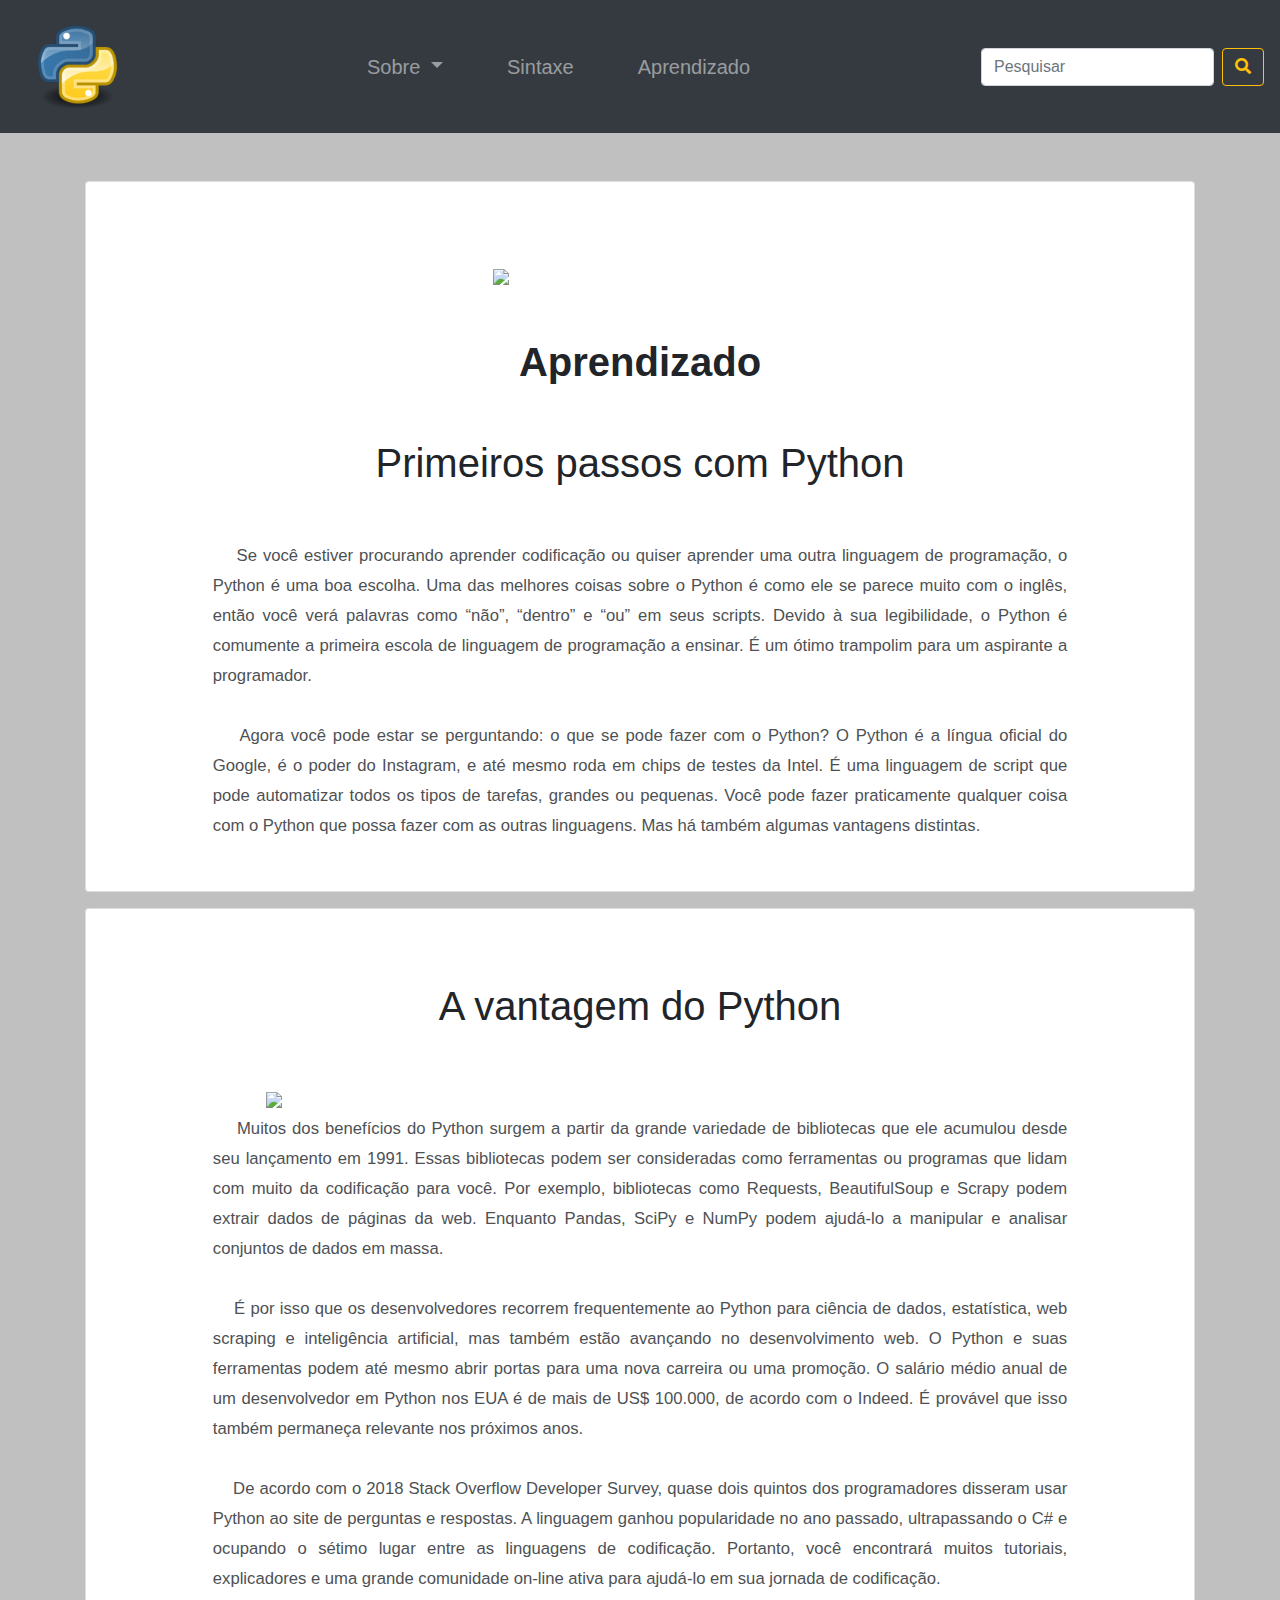
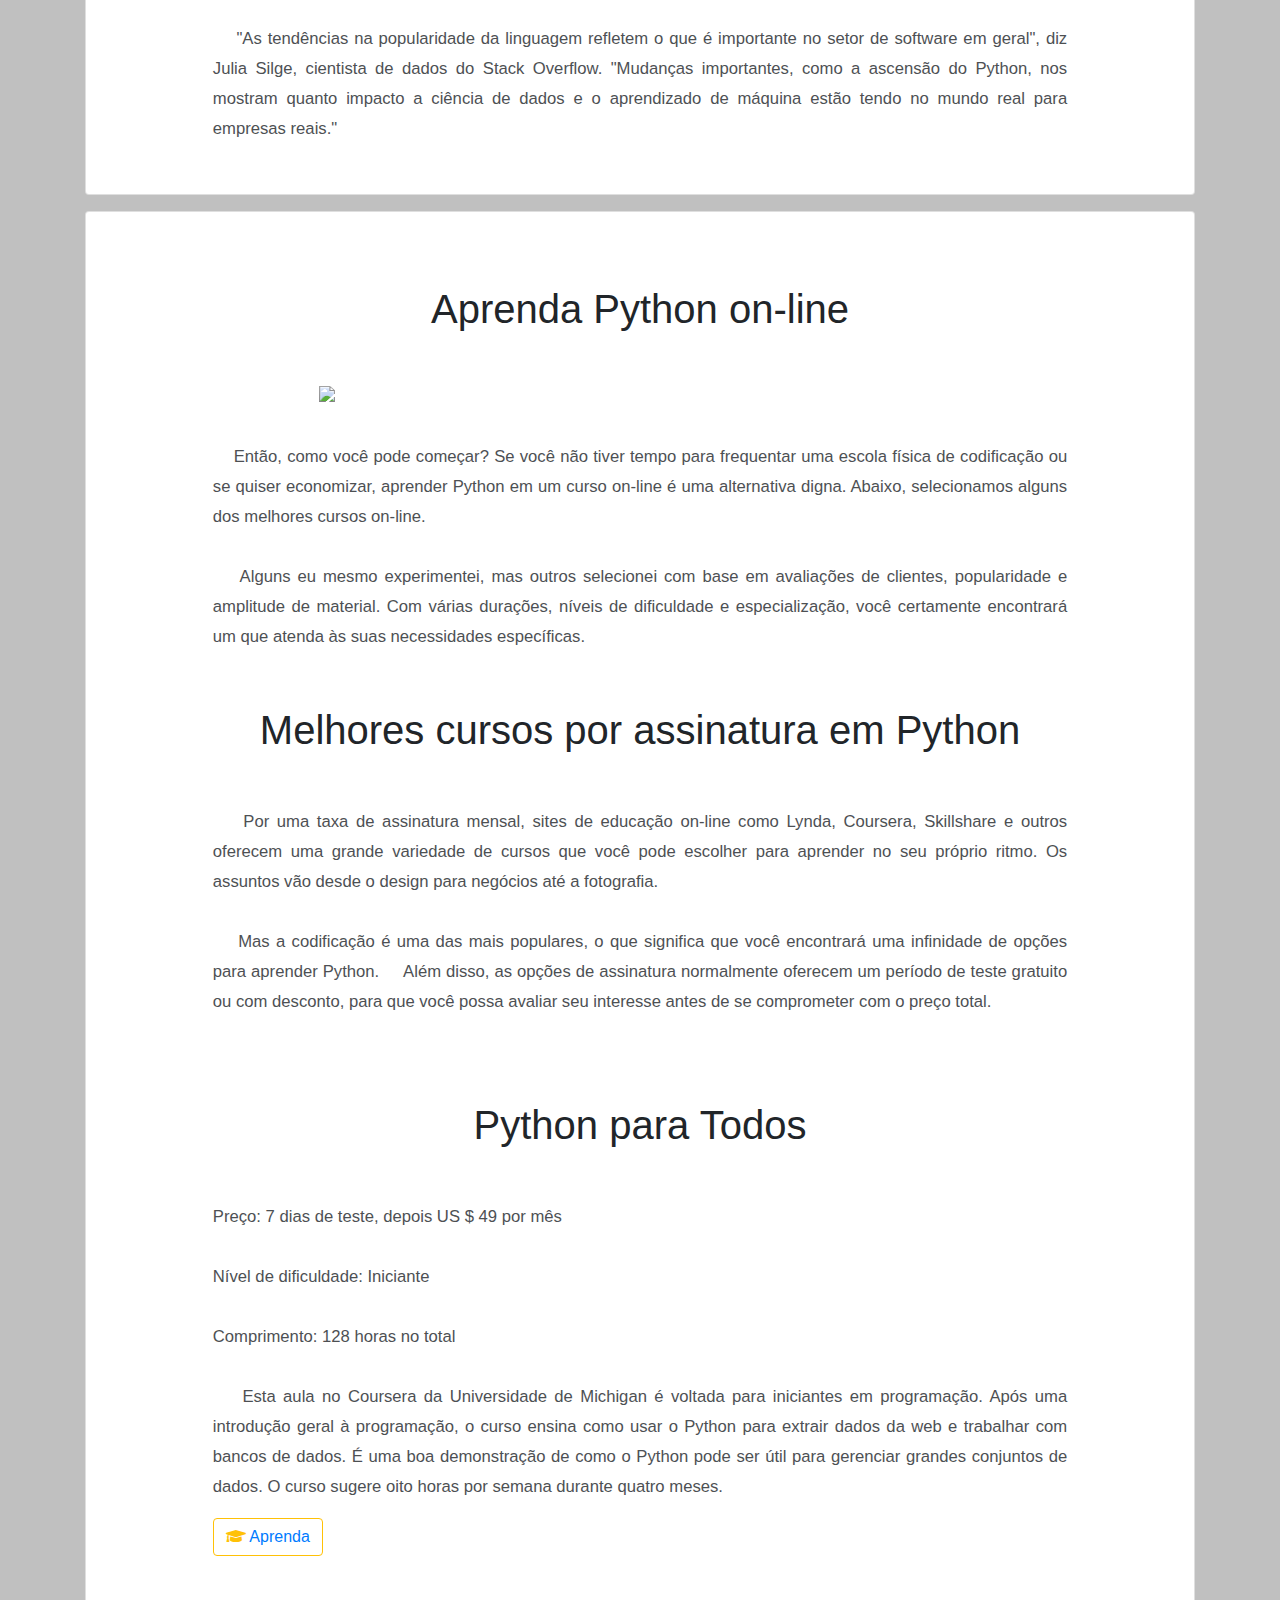
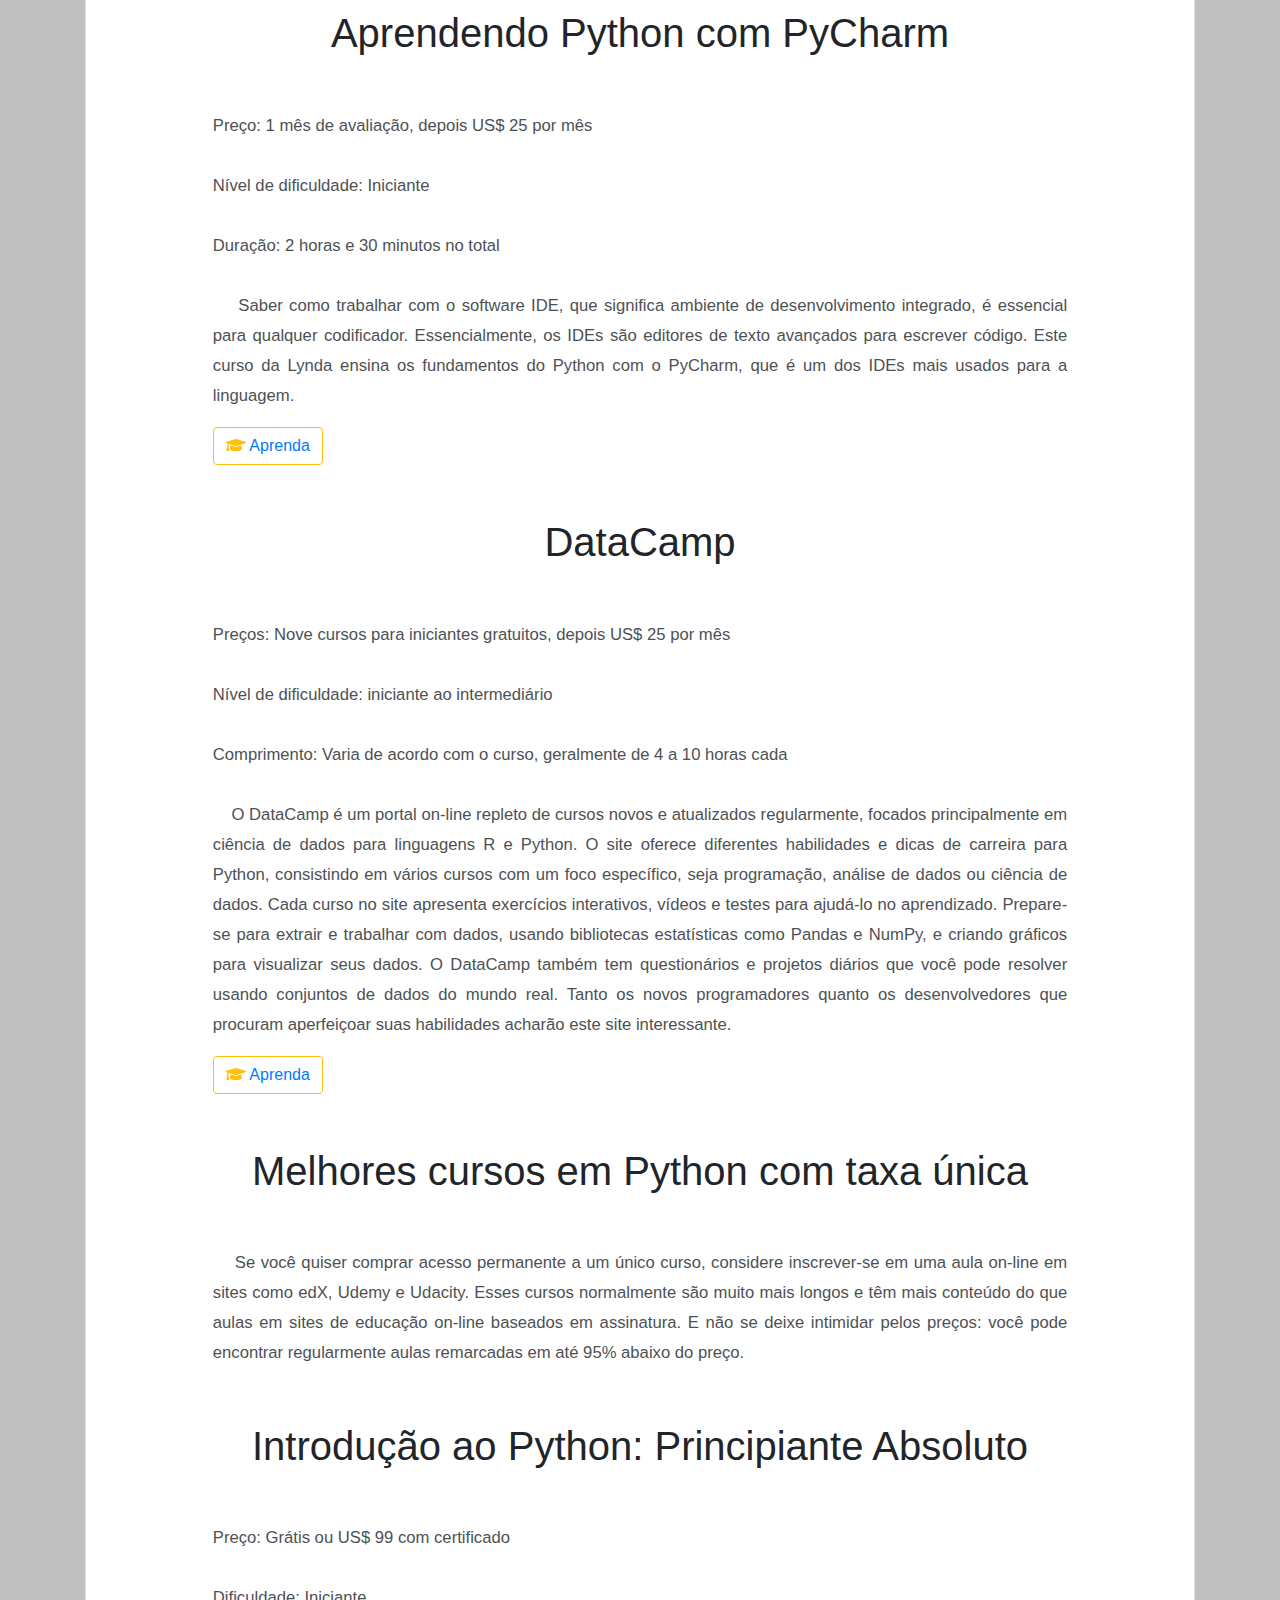
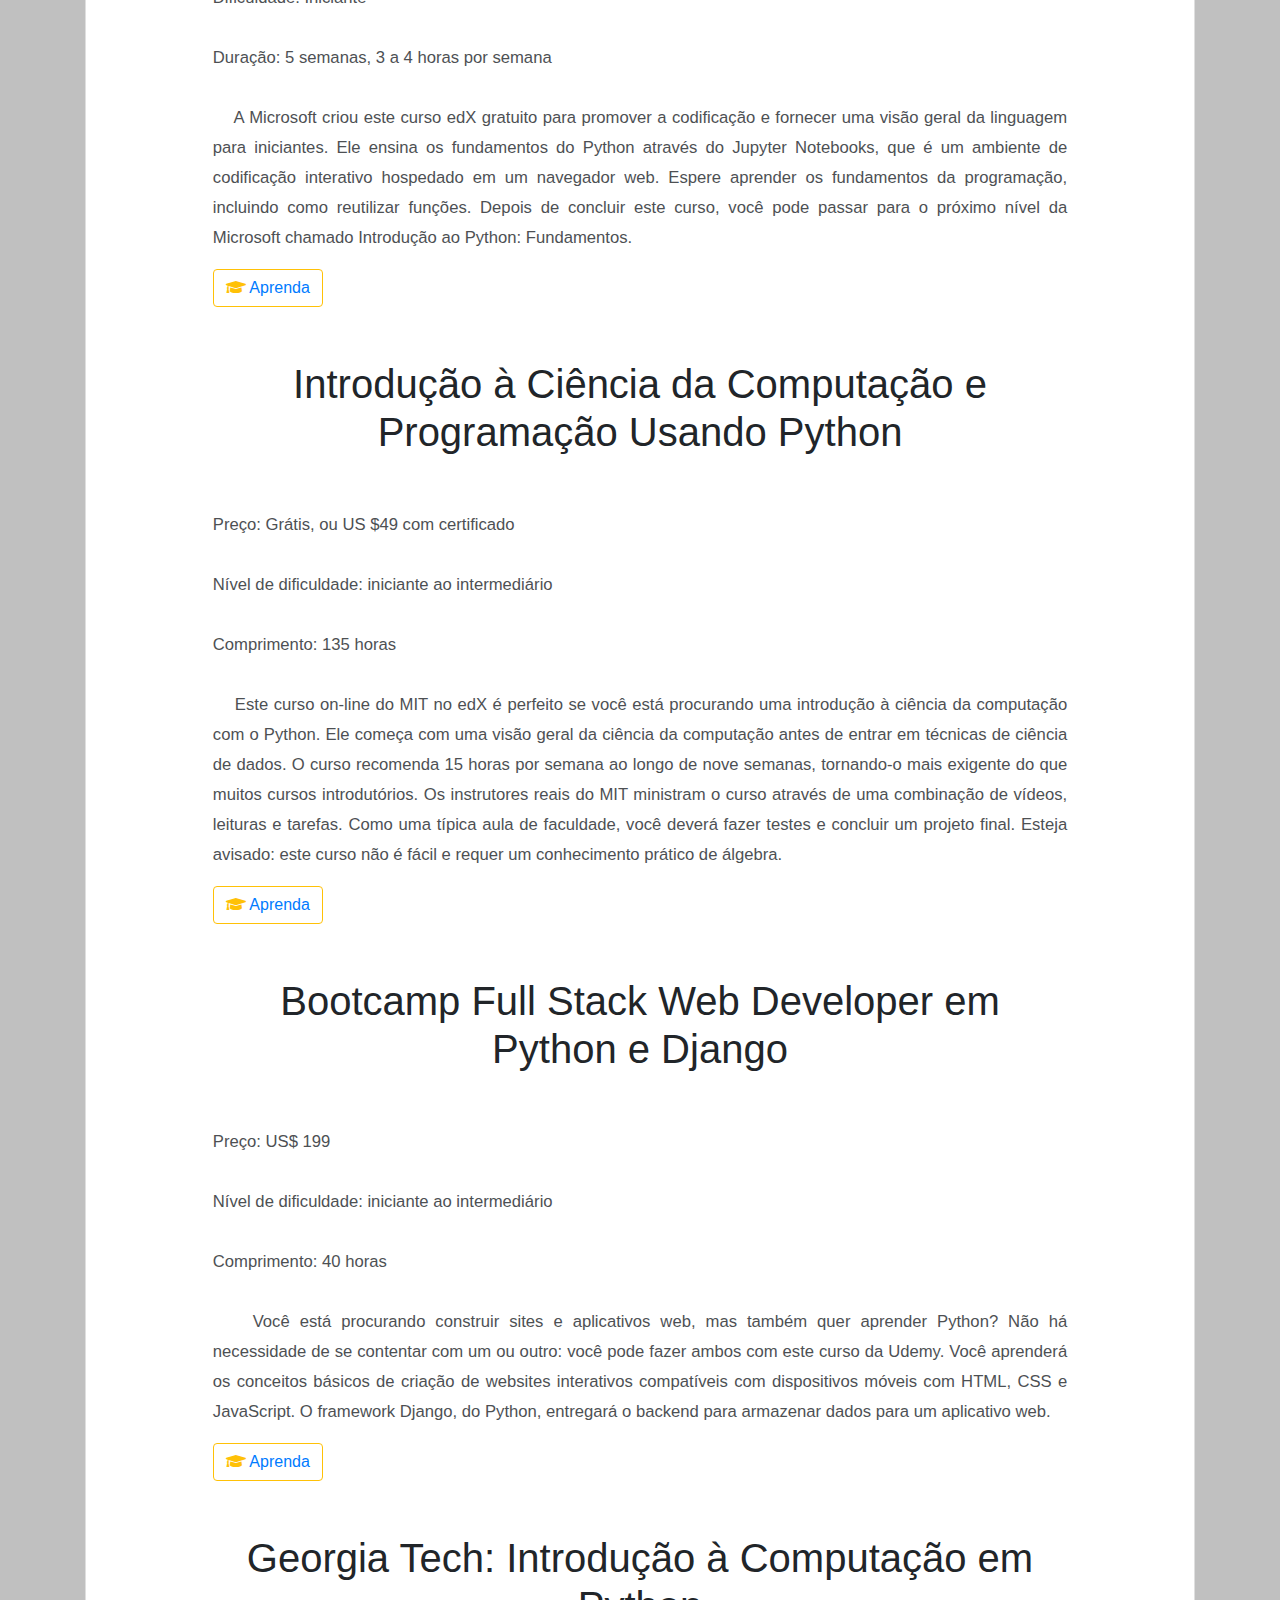
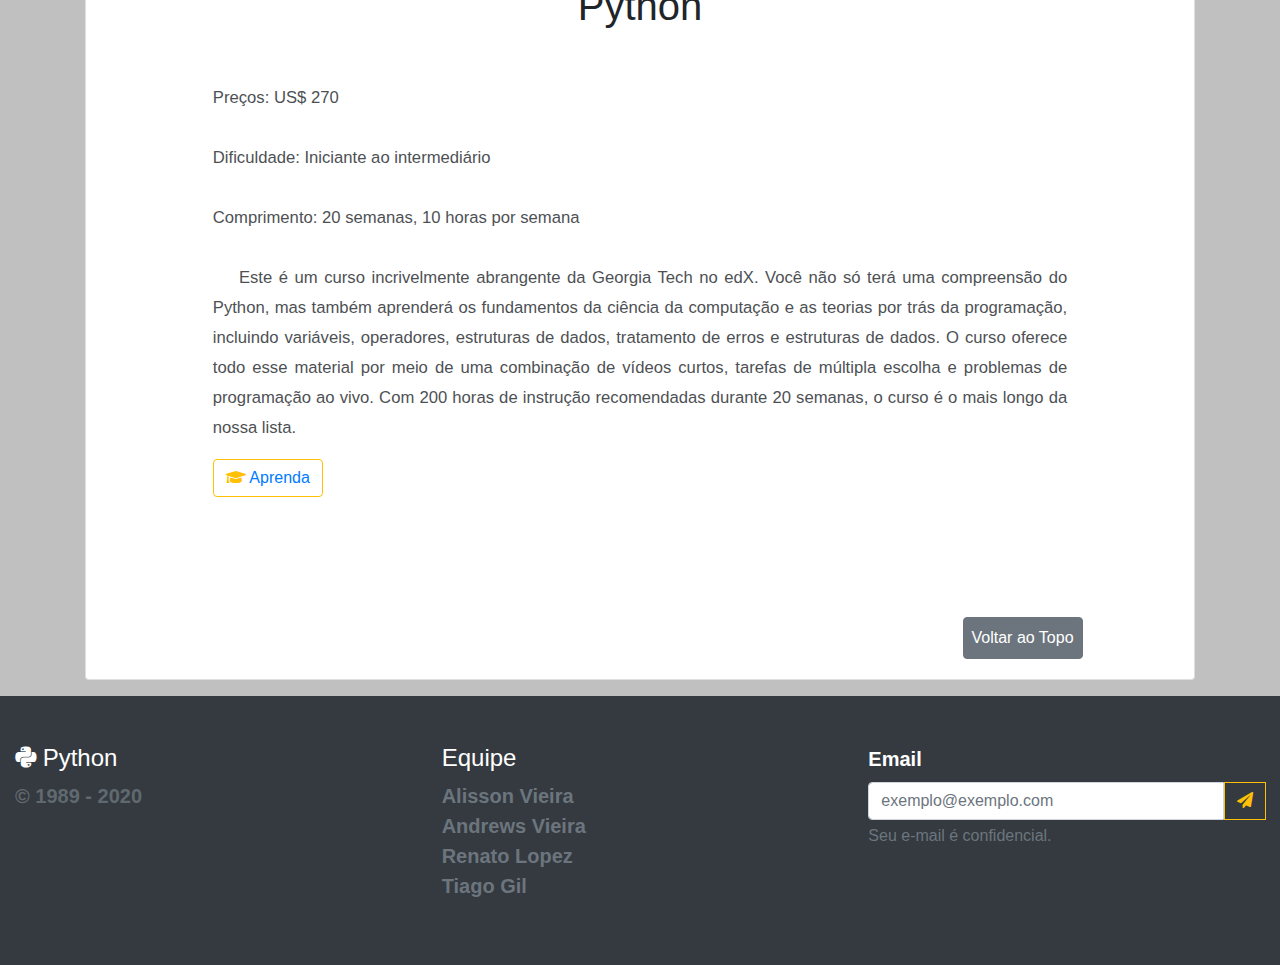
==== Aprendizado.html @ fa9f1907 "Trabalho Linguagem Python" ====
<!DOCTYPE html>
<html lang="pt-br">

<head>
  <meta charset="UTF-8">
  <meta name="viewport" content="width=device-width, initial-scale=1.0">
  <title>Python-Aprendizado</title>
  <!-- Required meta tags -->
  <meta charset="utf-8">
  <meta name="viewport" content="width=device-width, initial-scale=1, shrink-to-fit=no">

  <!-- Bootstrap CSS -->
  <link rel="stylesheet" href="https://stackpath.bootstrapcdn.com/bootstrap/4.3.1/css/bootstrap.min.css"
    integrity="sha384-ggOyR0iXCbMQv3Xipma34MD+dH/1fQ784/j6cY/iJTQUOhcWr7x9JvoRxT2MZw1T" crossorigin="anonymous">
  <link rel="stylesheet" href="https://cdnjs.cloudflare.com/ajax/libs/font-awesome/5.13.0/css/all.min.css">
  <link rel="stylesheet" href="css/style_aprendizado.css">

</head>

<body>
  <header>
    <nav class="navbar navbar-expand-sm navbar-dark bg-dark">
        <a class="navbar-brand" href="index.html"> <img src="img/logo3.png" alt="logo" id="imgLogo"> </a>
        <button class="navbar-toggler d-lg-none" type="button" data-toggle="collapse"
            data-target="#collapsibleNavId" aria-controls="collapsibleNavId" aria-expanded="false"
            aria-label="Toggle navigation">Menu</button>
        <div class="collapse navbar-collapse" id="collapsibleNavId">
            <ul class="navbar-nav mr-auto ml-auto mt-2 mt-lg-0">
                <li class="nav-item dropdown mr-5">
                    <a class="nav-link dropdown-toggle" href="sobre.html" id="navbarDropdown" role="button" data-toggle="dropdown" aria-haspopup="true" aria-expanded="false">
                      Sobre
                    </a>
                    <div class="dropdown-menu" aria-labelledby="navbarDropdown">
                      <a class="dropdown-item" href="sobre.html#historia">História</a>
                      <div class="dropdown-divider"></div>
                      <a class="dropdown-item" href="sobre.html#popularidade">Popularidade</a>
                      <div class="dropdown-divider"></div>
                      <a class="dropdown-item btn " href="sobre.html#proposito">Propósito</a>
                    </div>
                  </li>
                <li class="nav-item mr-5">
                    <a class="nav-link" href="sintaxe.html">Sintaxe <span class="sr-only">(current)</span></a>
                </li>
                <li class="nav-item mr-5">
                    <a class="nav-link" href="Aprendizado.html">Aprendizado <span class="sr-only">(current)</span></a>
                </li>

            </ul>
            <form class="form-inline my-2 my-lg-0">
                <input class="form-control mr-sm-2" type="text" placeholder="Pesquisar">
                <button class="btn btn-outline-warning my-2 my-sm-0" type="submit"><i
                        class="fas fa-search"></i></button>
            </form>
        </div>
    </nav>
</header>
<a name="comecoPagina"></a>
  <main class="mt-5">

    <div class="container">
      <div class="card mb-3" style="max-width: 100%;">
        <div class="row no-gutters">
        
          <div class="card-body">
            <img class="img-1" src="img/Aprendizado/img-1.png">
            <h5 class="card-title">Aprendizado</h5>
            <h1 class="card-title-2">Primeiros passos com Python</h1>
           

            <p class="card-text">
              &nbsp &nbsp Se você estiver procurando aprender codificação ou quiser aprender uma outra linguagem de
              programação, o Python é uma boa escolha. Uma das melhores coisas sobre o Python é como ele se parece muito
              com o inglês, então você verá palavras como “não”, “dentro” e “ou” em seus scripts. Devido à sua
              legibilidade,
              o Python é comumente a primeira escola de linguagem de programação a ensinar. É um ótimo trampolim para um
              aspirante a programador.
              <br><br>&nbsp &nbsp Agora você pode estar se perguntando: o que se pode fazer com o Python? O Python é a
              língua oficial
              do Google, é o poder do Instagram, e até mesmo roda em chips de testes da Intel. É uma linguagem de script
              que
              pode automatizar todos os tipos de tarefas, grandes ou pequenas. Você pode fazer praticamente qualquer
              coisa com o
              Python que possa fazer com as outras linguagens. Mas há também algumas vantagens distintas.<br><br>
            </p>
          </div>
        </div>
      </div>

      <div class="card mb-3" style="max-width: 100%;">
        <div class="row no-gutters">
          <div>
            <div class="card-body">
              <h1 class="card-title-2">A vantagem do Python</h1>
              <img class="img-3" src="img/Aprendizado/img-3.png">
              <p class="card-text">
                &nbsp &nbsp Muitos dos benefícios do Python surgem a partir da grande variedade de bibliotecas que ele
                acumulou
                desde seu lançamento em 1991.
                Essas bibliotecas podem ser consideradas como ferramentas ou programas que lidam com muito da
                codificação para você. Por exemplo,
                bibliotecas como Requests, BeautifulSoup e Scrapy podem extrair dados de páginas da web.
                Enquanto Pandas, SciPy e NumPy podem ajudá-lo a manipular e analisar conjuntos de dados em
                massa.<br><br>
                &nbsp &nbsp É por isso que os desenvolvedores recorrem frequentemente ao Python para ciência de dados,
                estatística,
                web scraping e inteligência artificial, mas também estão avançando no desenvolvimento web.
                O Python e suas ferramentas podem até mesmo abrir portas para uma nova carreira ou uma promoção.
                O salário médio anual de um desenvolvedor em Python nos EUA é de mais de US$ 100.000, de acordo com
                o Indeed.
                É provável que isso também permaneça relevante nos próximos anos.<br><br>
                &nbsp &nbsp De acordo com o 2018 Stack Overflow Developer Survey, quase dois quintos dos programadores
                disseram
                usar Python ao site de perguntas e respostas.
                A linguagem ganhou popularidade no ano passado, ultrapassando o C# e ocupando o sétimo lugar entre
                as linguagens de codificação.
                Portanto, você encontrará muitos tutoriais, explicadores e uma grande comunidade on-line ativa para
                ajudá-lo em sua jornada de codificação.<br><br>
                &nbsp &nbsp "As tendências na popularidade da linguagem refletem o que é importante no setor de software
                em
                geral", diz Julia Silge,
                cientista de dados do Stack Overflow. "Mudanças importantes, como a ascensão do Python,
                nos mostram quanto impacto a ciência de dados e o aprendizado de máquina estão tendo no mundo real
                para empresas reais."<br><br>
              </p>
            </div>
          </div>
        </div>
      </div>

      <div class="card mb-3" style="max-width: 100%;">
        <div class="row no-gutters">
          <div>
            <div class="card-body">
              <h1 class="card-title-2">Aprenda Python on-line</h1>
              <img class="img-4" src="img/Aprendizado/img-4.png">
              <p class="card-text">
                &nbsp &nbsp Então, como você pode começar? Se você não tiver tempo para frequentar uma escola física de
                codificação ou se quiser economizar,
                aprender Python em um curso on-line é uma alternativa digna. Abaixo, selecionamos alguns dos
                melhores cursos on-line.<br><br>
                &nbsp &nbsp Alguns eu mesmo experimentei, mas outros selecionei com base em avaliações de clientes,
                popularidade
                e amplitude de material.
                Com várias durações, níveis de dificuldade e especialização, você certamente encontrará um que
                atenda às suas necessidades específicas.
              </p>            

              <h1 class="card-title-2">Melhores cursos por assinatura em Python</h1>

              <p class="card-text">
                &nbsp &nbsp Por uma taxa de assinatura mensal, sites de educação on-line como Lynda, Coursera,
                Skillshare e outros oferecem uma grande variedade de cursos que você pode escolher para aprender no
                seu próprio ritmo.
                Os assuntos vão desde o design para negócios até a fotografia.<br><br>
                &nbsp &nbsp Mas a codificação é uma das mais populares, o que significa que você encontrará uma
                infinidade de
                opções para aprender Python.
                &nbsp &nbsp Além disso, as opções de assinatura normalmente oferecem um período de teste gratuito ou com
                desconto,
                para que você possa avaliar seu interesse antes de se comprometer com o preço total.<br><br>
              </p>

              <h1 class="card-title-2">Python para Todos</h1>
              <p class="card-text">
                Preço: 7 dias de teste, depois US $ 49 por mês<br><br>
                Nível de dificuldade: Iniciante<br><br>
                Comprimento: 128 horas no total<br><br>
                &nbsp &nbsp Esta aula no Coursera da Universidade de Michigan é voltada para iniciantes em programação.
                Após uma introdução geral à programação, o curso ensina como usar o Python para extrair dados da web
                e trabalhar com bancos de dados.
                É uma boa demonstração de como o Python pode ser útil para gerenciar grandes conjuntos de dados.
                O curso sugere oito horas por semana durante quatro meses.
              </p>

              <div class="button_learn">
                <button class="btn btn-outline-warning my-2 my-sm-0" type="submit"><i class="fas fa-graduation-cap"></i><a
                    href="https://www.coursera.org/specializations/python"> Aprenda</a></button>
              </div>

              <h1 class="card-title-2">Aprendendo Python com PyCharm</h1>
              <p class="card-text">
                Preço: 1 mês de avaliação, depois US$ 25 por mês<br><br>
                Nível de dificuldade: Iniciante<br><br>
                Duração: 2 horas e 30 minutos no total<br><br>
                &nbsp &nbsp Saber como trabalhar com o software IDE, que significa ambiente de desenvolvimento
                integrado, é essencial para qualquer codificador. Essencialmente, os IDEs são editores de texto
                avançados para escrever código.
                Este curso da Lynda ensina os fundamentos do Python com o PyCharm, que é um dos IDEs mais usados
                para a linguagem.
              </p>

              <div class="button_learn">
                <button class="btn btn-outline-warning my-2 my-sm-0" type="submit"><i class="fas fa-graduation-cap"></i><a
                    href="https://www.lynda.com/Python-tutorials/Learning-Python-PyCharm"> Aprenda</a></button>
              </div>

              <h1 class="card-title-2">DataCamp</h1>
              <p class="card-text">
                Preços: Nove cursos para iniciantes gratuitos, depois US$ 25 por mês<br><br>
                Nível de dificuldade: iniciante ao intermediário<br><br>
                Comprimento: Varia de acordo com o curso, geralmente de 4 a 10 horas cada<br><br>
                &nbsp &nbsp O DataCamp é um portal on-line repleto de cursos novos e atualizados regularmente, focados
                principalmente em ciência de dados para linguagens R e Python. O site oferece diferentes habilidades e
                dicas de carreira para Python, consistindo em vários cursos
                com um foco específico, seja programação, análise de dados ou ciência de dados. Cada curso no site
                apresenta exercícios interativos, vídeos e testes para ajudá-lo no
                aprendizado. Prepare-se para extrair e trabalhar com dados, usando bibliotecas estatísticas como Pandas
                e NumPy,
                e criando gráficos para visualizar seus dados. O DataCamp também tem questionários e projetos diários
                que você pode resolver usando conjuntos de
                dados do mundo real. Tanto os novos programadores quanto os desenvolvedores que procuram aperfeiçoar
                suas habilidades
                acharão este site interessante.
              </p>

              <div class="button_learn">
                <button class="btn btn-outline-warning my-2 my-sm-0" type="submit"><i class="fas fa-graduation-cap"></i><a
                    href="datacamp.com"> Aprenda</a></button>
              </div>

              <h1 class="card-title-2">Melhores cursos em Python com taxa única</h1>
              <p class="card-text">
                &nbsp &nbsp Se você quiser comprar acesso permanente a um único curso, considere inscrever-se em uma
                aula
                on-line em sites como edX, Udemy e Udacity. Esses cursos normalmente são muito mais longos e têm mais
                conteúdo do que aulas em sites de educação
                on-line baseados em assinatura. E não se deixe intimidar pelos preços: você pode encontrar regularmente
                aulas remarcadas em até 95%
                abaixo do preço.

              <h1 class="card-title-2">Introdução ao Python: Principiante Absoluto</h1>
              <p class="card-text">
                Preço: Grátis ou US$ 99 com certificado<br><br>
                Dificuldade: Iniciante<br><br>
                Duração: 5 semanas, 3 a 4 horas por semana<br><br>
                &nbsp &nbsp A Microsoft criou este curso edX gratuito para promover a codificação e fornecer uma visão
                geral da
                linguagem para iniciantes.
                Ele ensina os fundamentos do Python através do Jupyter Notebooks, que é um ambiente de codificação
                interativo hospedado em um navegador web.
                Espere aprender os fundamentos da programação, incluindo como reutilizar funções.
                Depois de concluir este curso, você pode passar para o próximo nível da Microsoft chamado Introdução
                ao Python: Fundamentos.
              </p>

              <div class="button_learn">
                <button class="btn btn-outline-warning my-2 my-sm-0" type="submit"><i class="fas fa-graduation-cap"></i><a
                    href="https://www.edx.org/course/introduction-to-python-absolute-beginner-2"> Aprenda</a></button>
              </div>

              <h1 class="card-title-2">Introdução à Ciência da Computação e Programação Usando Python</h1>
              <p class="card-text">
                Preço: Grátis, ou US $49 com certificado<br>
                <br>
                Nível de dificuldade: iniciante ao intermediário<br>
                <br>
                Comprimento: 135 horas<br>
                <br>
                &nbsp &nbsp Este curso on-line do MIT no edX é perfeito se você está procurando uma introdução à ciência
                da
                computação com o Python.
                Ele começa com uma visão geral da ciência da computação antes de entrar em técnicas de ciência de
                dados.
                O curso recomenda 15 horas por semana ao longo de nove semanas, tornando-o mais exigente do que
                muitos cursos introdutórios.

                Os instrutores reais do MIT ministram o curso através de uma combinação de vídeos, leituras e
                tarefas.
                Como uma típica aula de faculdade, você deverá fazer testes e concluir um projeto final.
                Esteja avisado: este curso não é fácil e requer um conhecimento prático de álgebra.
              </p>

              <div class="button_learn">
                <button class="btn btn-outline-warning my-2 my-sm-0" type="submit"><i class="fas fa-graduation-cap"></i><a
                    href="https://www.edx.org/course/introduction-to-computer-science-and-programming-7"> Aprenda</a></button>
              </div>
              
              <h1 class="card-title-2">Bootcamp Full Stack Web Developer em Python e Django </h1>
              <p class="card-text">
                Preço: US$ 199<br>
                <br>
                Nível de dificuldade: iniciante ao intermediário<br>
                <br>
                Comprimento: 40 horas<br>
                <br>
                &nbsp &nbsp Você está procurando construir sites e aplicativos web, mas também quer aprender Python?
                Não há necessidade de se contentar com um ou outro: você pode fazer ambos com este curso da
                Udemy.
                Você aprenderá os conceitos básicos de criação de websites interativos compatíveis com dispositivos
                móveis com HTML, CSS e JavaScript.
                O framework Django, do Python, entregará o backend para armazenar dados para um aplicativo web.
              </p>

              <div class="button_learn">
                <button class="btn btn-outline-warning my-2 my-sm-0" type="submit"><i class="fas fa-graduation-cap"></i><a
                    href="https://www.udemy.com/course/python-and-django-full-stack-web-developer-bootcamp/"> Aprenda</a></button>
              </div>

              <h1 class="card-title-2">Georgia Tech: Introdução à Computação em Python </h1>
              <p class="card-text">
                Preços: US$ 270<br><br>
                Dificuldade: Iniciante ao intermediário<br><br>
                Comprimento: 20 semanas, 10 horas por semana<br><br>
                &nbsp &nbsp Este é um curso incrivelmente abrangente da Georgia Tech no edX. Você não só terá uma
                compreensão do
                Python, mas também aprenderá os fundamentos da ciência da computação e as teorias por trás da
                programação,
                incluindo variáveis, operadores, estruturas de dados, tratamento de erros e estruturas de dados.
                O curso oferece todo esse material por meio de uma combinação de vídeos curtos, tarefas de múltipla
                escolha e problemas de programação ao vivo.
                Com 200 horas de instrução recomendadas durante 20 semanas, o curso é o mais longo da nossa
                lista.
              </p>

              <div class="button_learn">
                <button class="btn btn-outline-warning my-2 my-sm-0" type="submit"><i class="fas fa-graduation-cap"></i><a
                    href="edx.org/course/computing-in-python-i-fundamentals-and-procedural"> Aprenda</a></button><br><br><br><br>
                    <br>
                    <a href="#comecoPagina" class="btn btn-secondary botaoTopo">Voltar ao Topo</a>
              </div>
            </div>
          </div>
        </div>

  </main>
  <footer class="colorFooter container-fluid py-5 bg-dark">
    <div class="row">
      <div class="col-12 col-md">
        <h4><i class="fab fa-python"></i> Python</h4>
        <p class="text-muted">&copy 1989 - 2020</p>
      </div>

      <div class="col-6 col-md">
        <h4>Equipe</h4>
        <ul class="list-unstyled">
          <li><a class="text-muted">Alisson Vieira</a></li>
          <li><a class="text-muted">Andrews Vieira</a></li>
          <li><a class="text-muted">Renato Lopez</a></li>
          <li><a class="text-muted">Tiago Gil</a></li>
        </ul>
      </div>


      <div class="col">
        <label for="email">Email</label>
        <div class="input-group">
          <input type="text" class="form-control" placeholder="exemplo@exemplo.com"
            aria-label="Exemplo de grupo de input" aria-describedby="btnGroupAddon">

          <div class="input-group-prepend">

            <button class="btn btn-outline-warning my-2 my-sm-0" type="submit"><i class="fa fa-paper-plane"
                aria-hidden="true"></i></button>
          </div>
        </div>
        <small id="emailAjuda" class="form-text text-muted">Seu e-mail é confidencial.</small>
      </div>

    </div>

  </footer>

  <!-- Optional JavaScript -->
  <!-- jQuery first, then Popper.js, then Bootstrap JS -->
  <script src="https://code.jquery.com/jquery-3.3.1.slim.min.js"
    integrity="sha384-q8i/X+965DzO0rT7abK41JStQIAqVgRVzpbzo5smXKp4YfRvH+8abtTE1Pi6jizo"
    crossorigin="anonymous"></script>
  <script src="https://cdnjs.cloudflare.com/ajax/libs/popper.js/1.14.7/umd/popper.min.js"
    integrity="sha384-UO2eT0CpHqdSJQ6hJty5KVphtPhzWj9WO1clHTMGa3JDZwrnQq4sF86dIHNDz0W1"
    crossorigin="anonymous"></script>
  <script src="https://stackpath.bootstrapcdn.com/bootstrap/4.3.1/js/bootstrap.min.js"
    integrity="sha384-JjSmVgyd0p3pXB1rRibZUAYoIIy6OrQ6VrjIEaFf/nJGzIxFDsf4x0xIM+B07jRM"
    crossorigin="anonymous"></script>

</body>

</html>
---- css/style_aprendizado.css ----
header img{
    width: 120px;
    height: 100px;

    margin-right: 32px;
    margin-bottom: 7px;
}

body {
    font-family: Arial, Helvetica, sans-serif;
    background-color: #C0C0C0;
    font-size: 20px;
}
.colorFooter {
    color: white ;
    font-weight: bolder;
}
p {
    opacity: 0.8;
}
.parColor2 {
    color: rgba(0, 0, 0, 0.938);
    opacity: 0.8;
    
}
/*-------------------------------------------------------------------*/
.card-title{
    font-family: Arial, Helvetica, sans-serif;
    font-size: 40px ;
    font-weight: bolder;
    margin: 5%;
    text-align: center;
}

.card-title-2{
    margin: 5% 10% 5% 10%;
    text-align: center;
}
.card-text{
    text-align: justify;
    font-size: smaller;
    line-height: 30px;
    width: 80%;
    margin-left: 10%;
}
.button_learn{
    margin-left: 10%;
    text-decoration: none;
    
}
a:link 
{ 
 text-decoration:none;
}

.video{
    margin-left: 25%;
}
.titulo2{
    margin-left: 10%;
}
.table{
    margin-left: 10%;
    width: 80%;
}
.botaoTopo{
    margin-left: 78%;
    padding: 8px;
    
}
.menuCima{
    text-align: center;
}
.nav-link{
    color:gray
}

.video{
    margin-left: 25%;
}
.titulo2{
    margin-left: 10%;
}
.table{
    margin-left: 10%;
    width: 80%;
}
.botaoTopo{
    margin-left: 78%;
    padding: 8px;
    
}
.menuCima{
    text-align: center;
}
.nav-link{
    color:gray
}

.img-1 {
    margin: 50pt 0pt 0pt 290pt;
}
.img-3 {
    margin: 0pt 0pt 0pt 120pt;
}
.img-4 {
    margin: 0pt 0pt 30pt 160pt;
}
.img-5 {
    margin: 20pt 0pt 20pt 150pt;
}
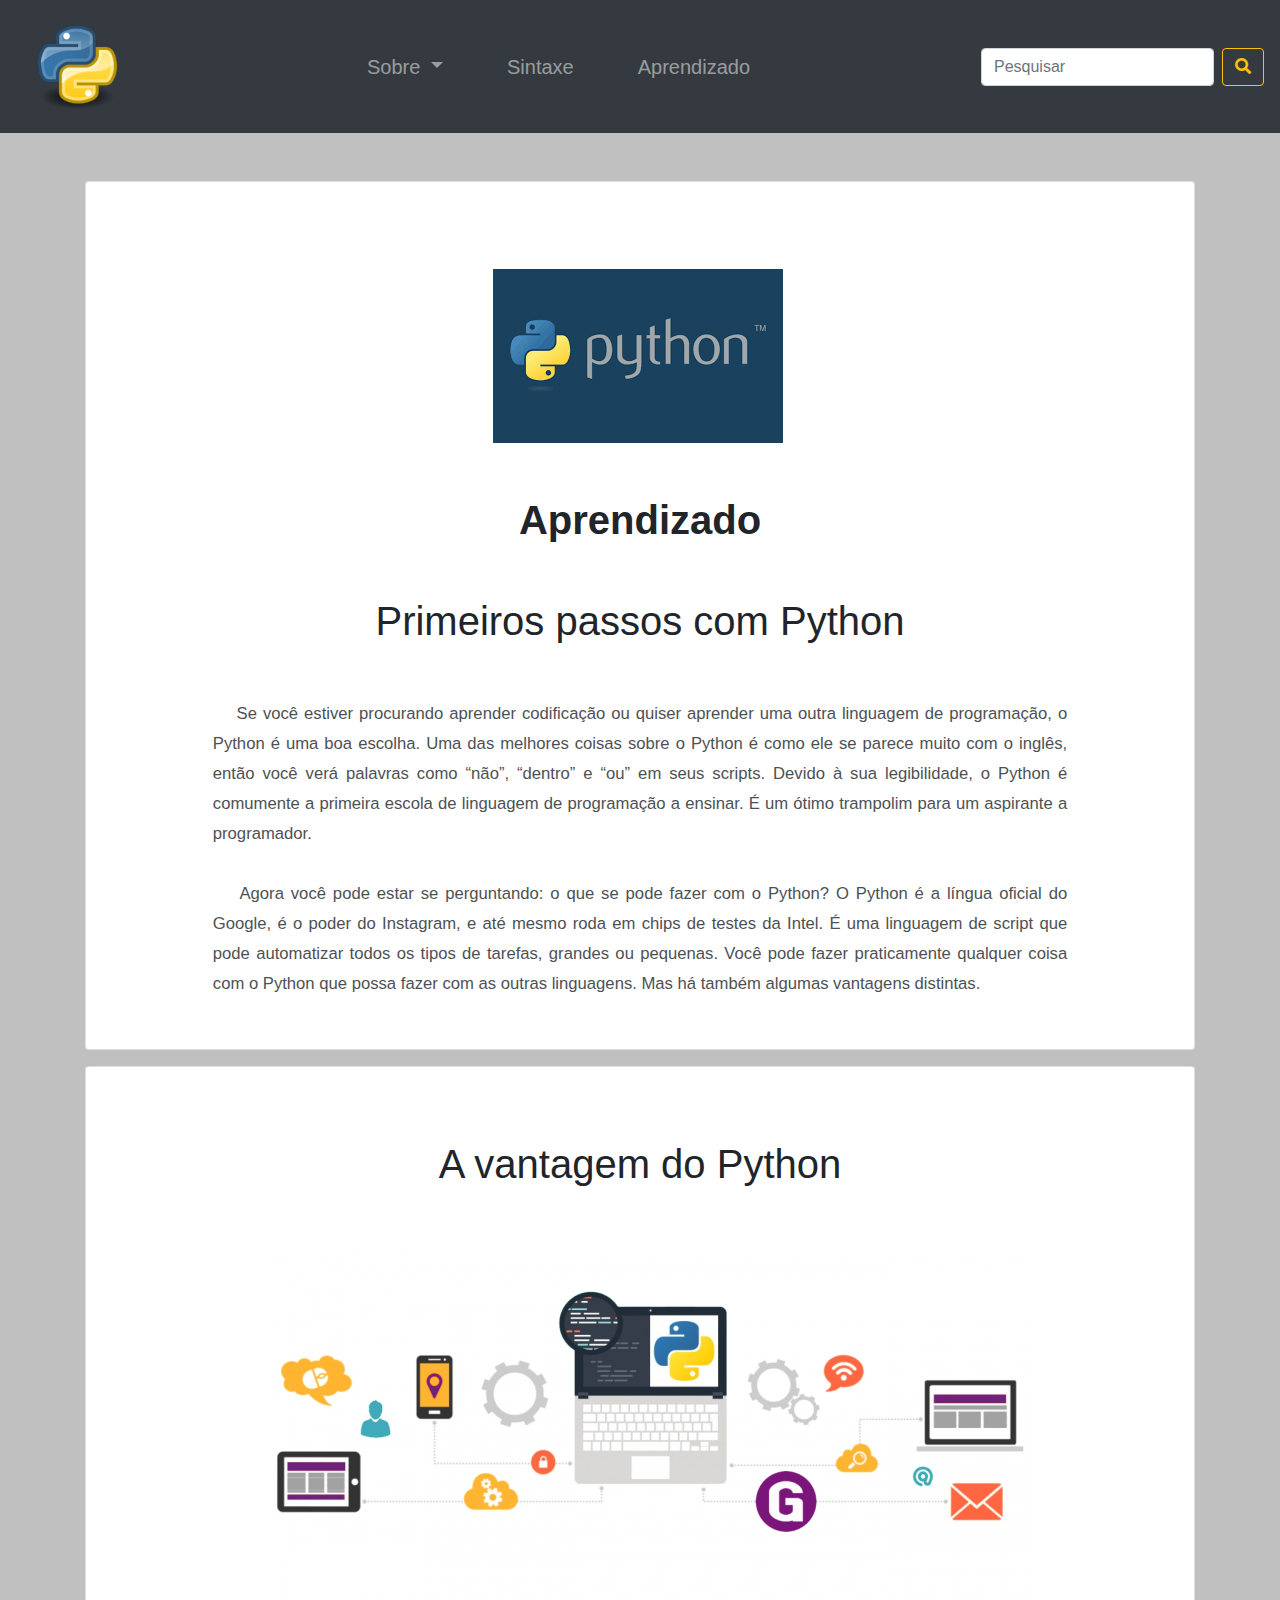
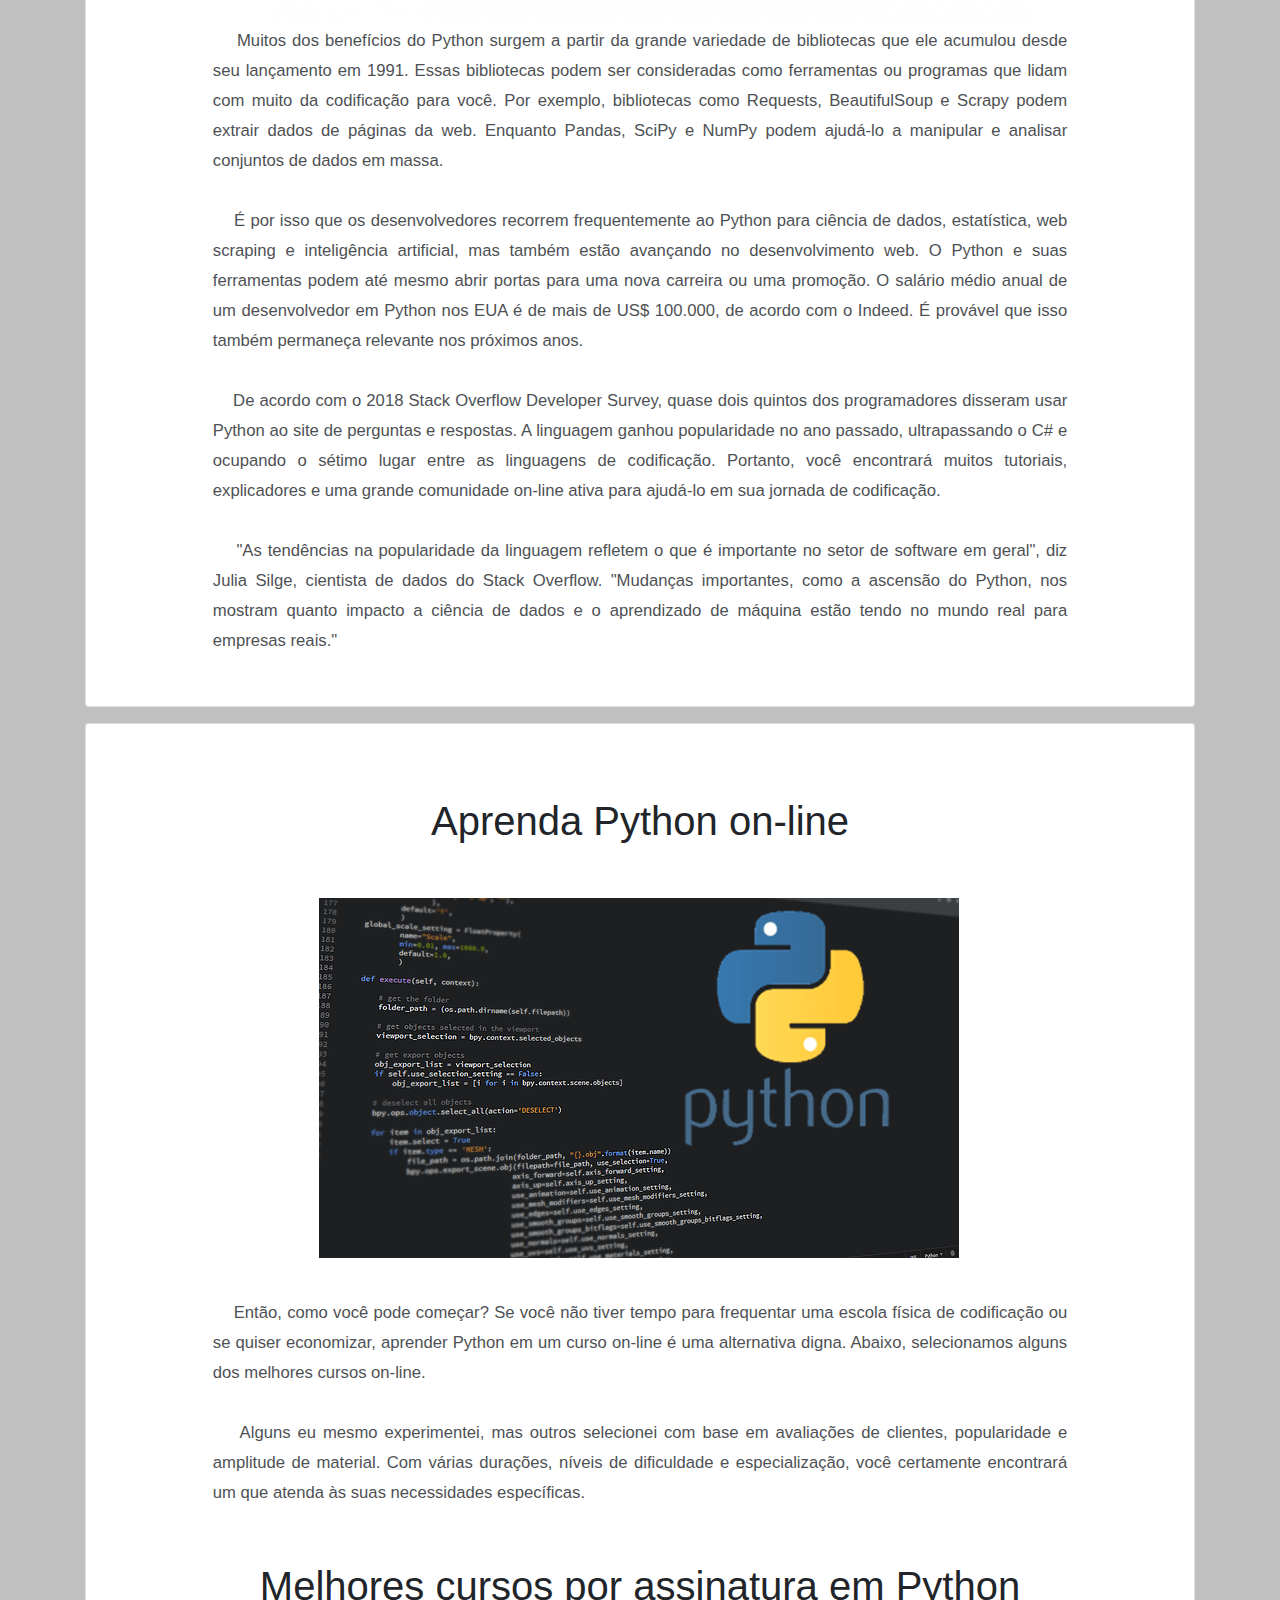
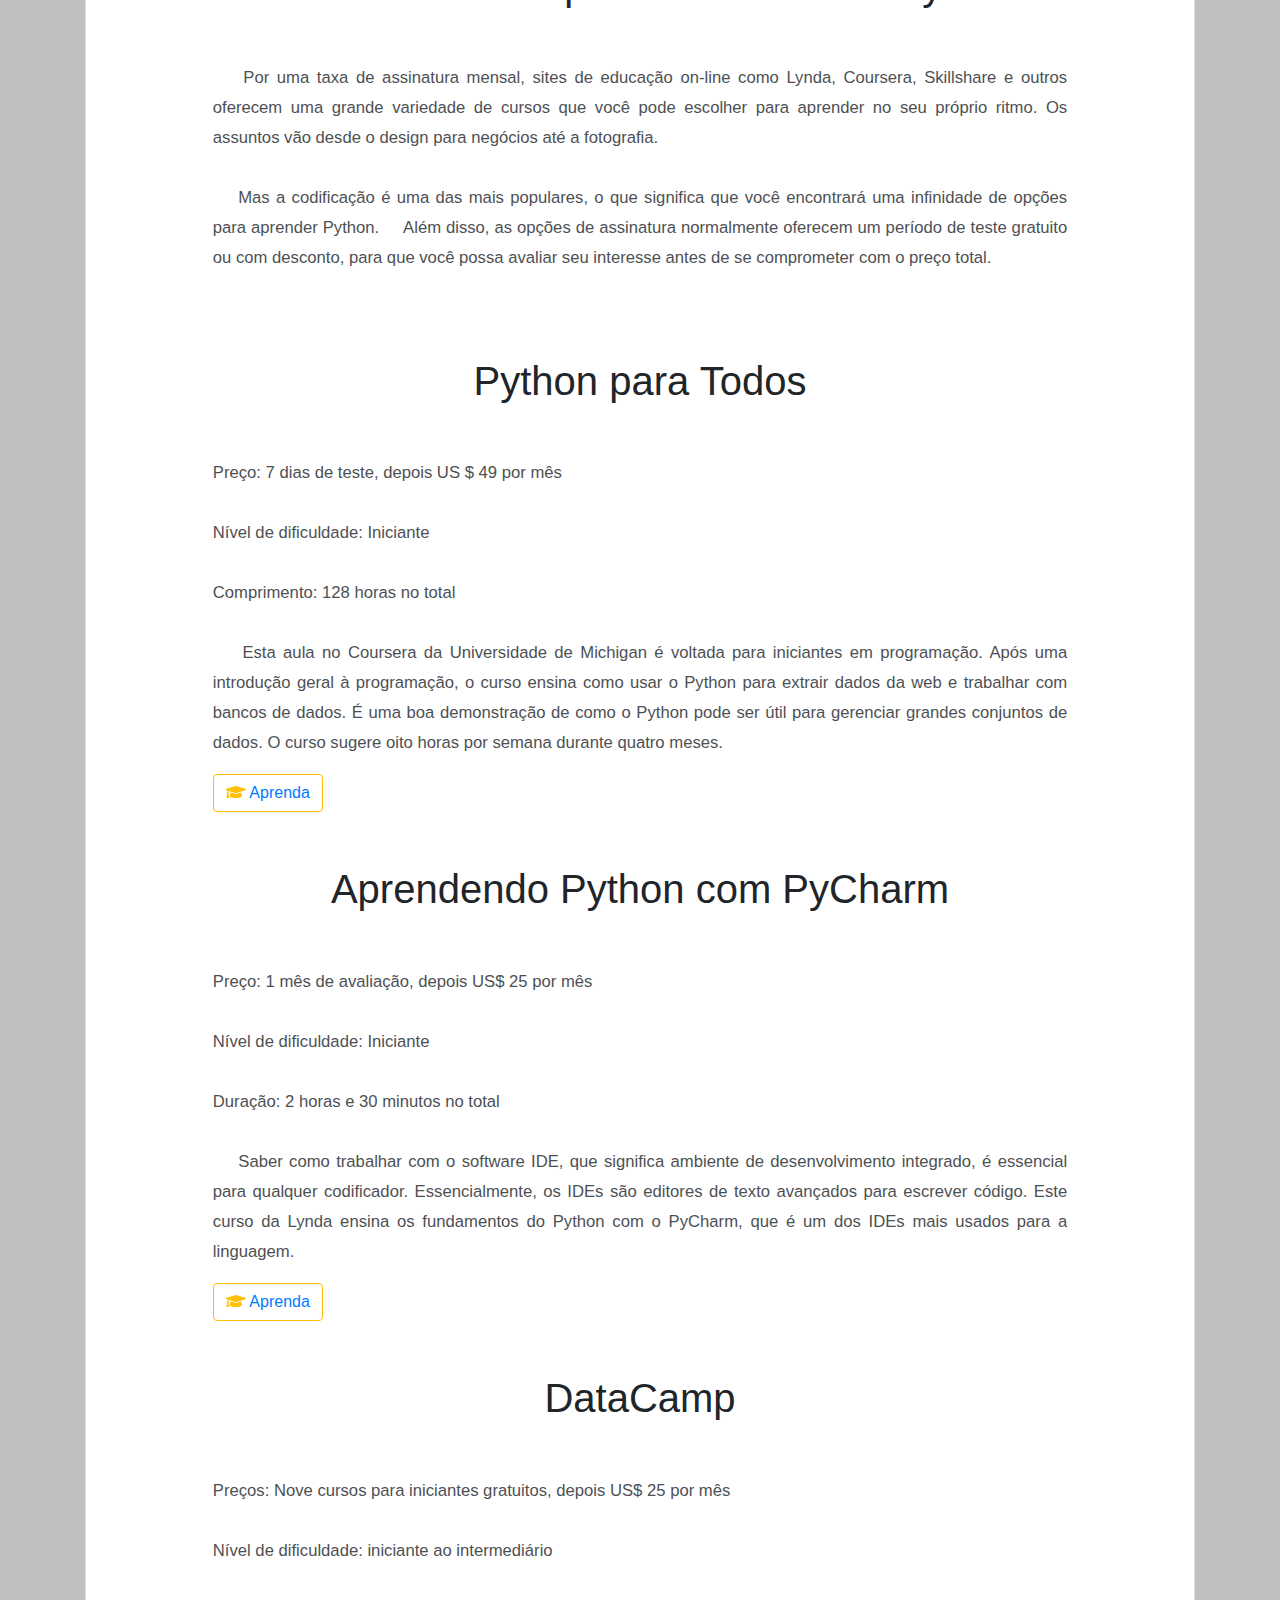
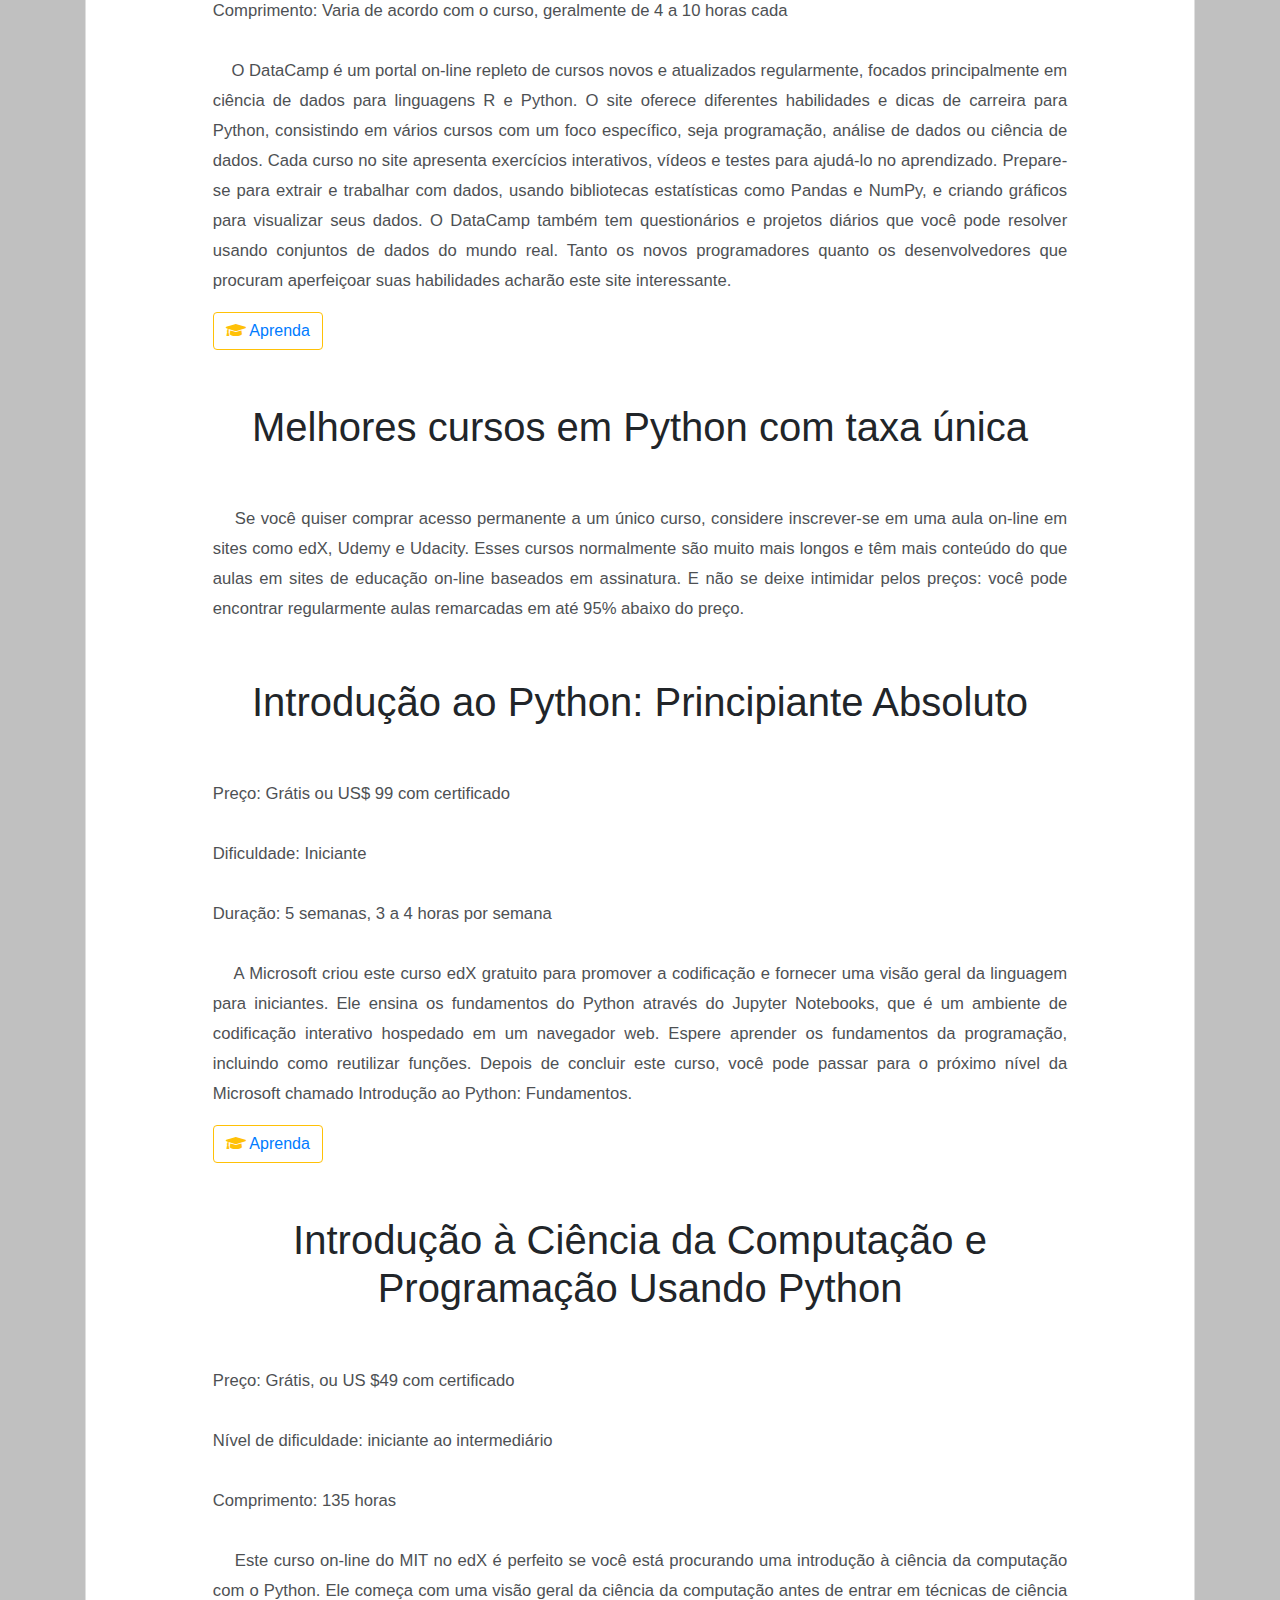
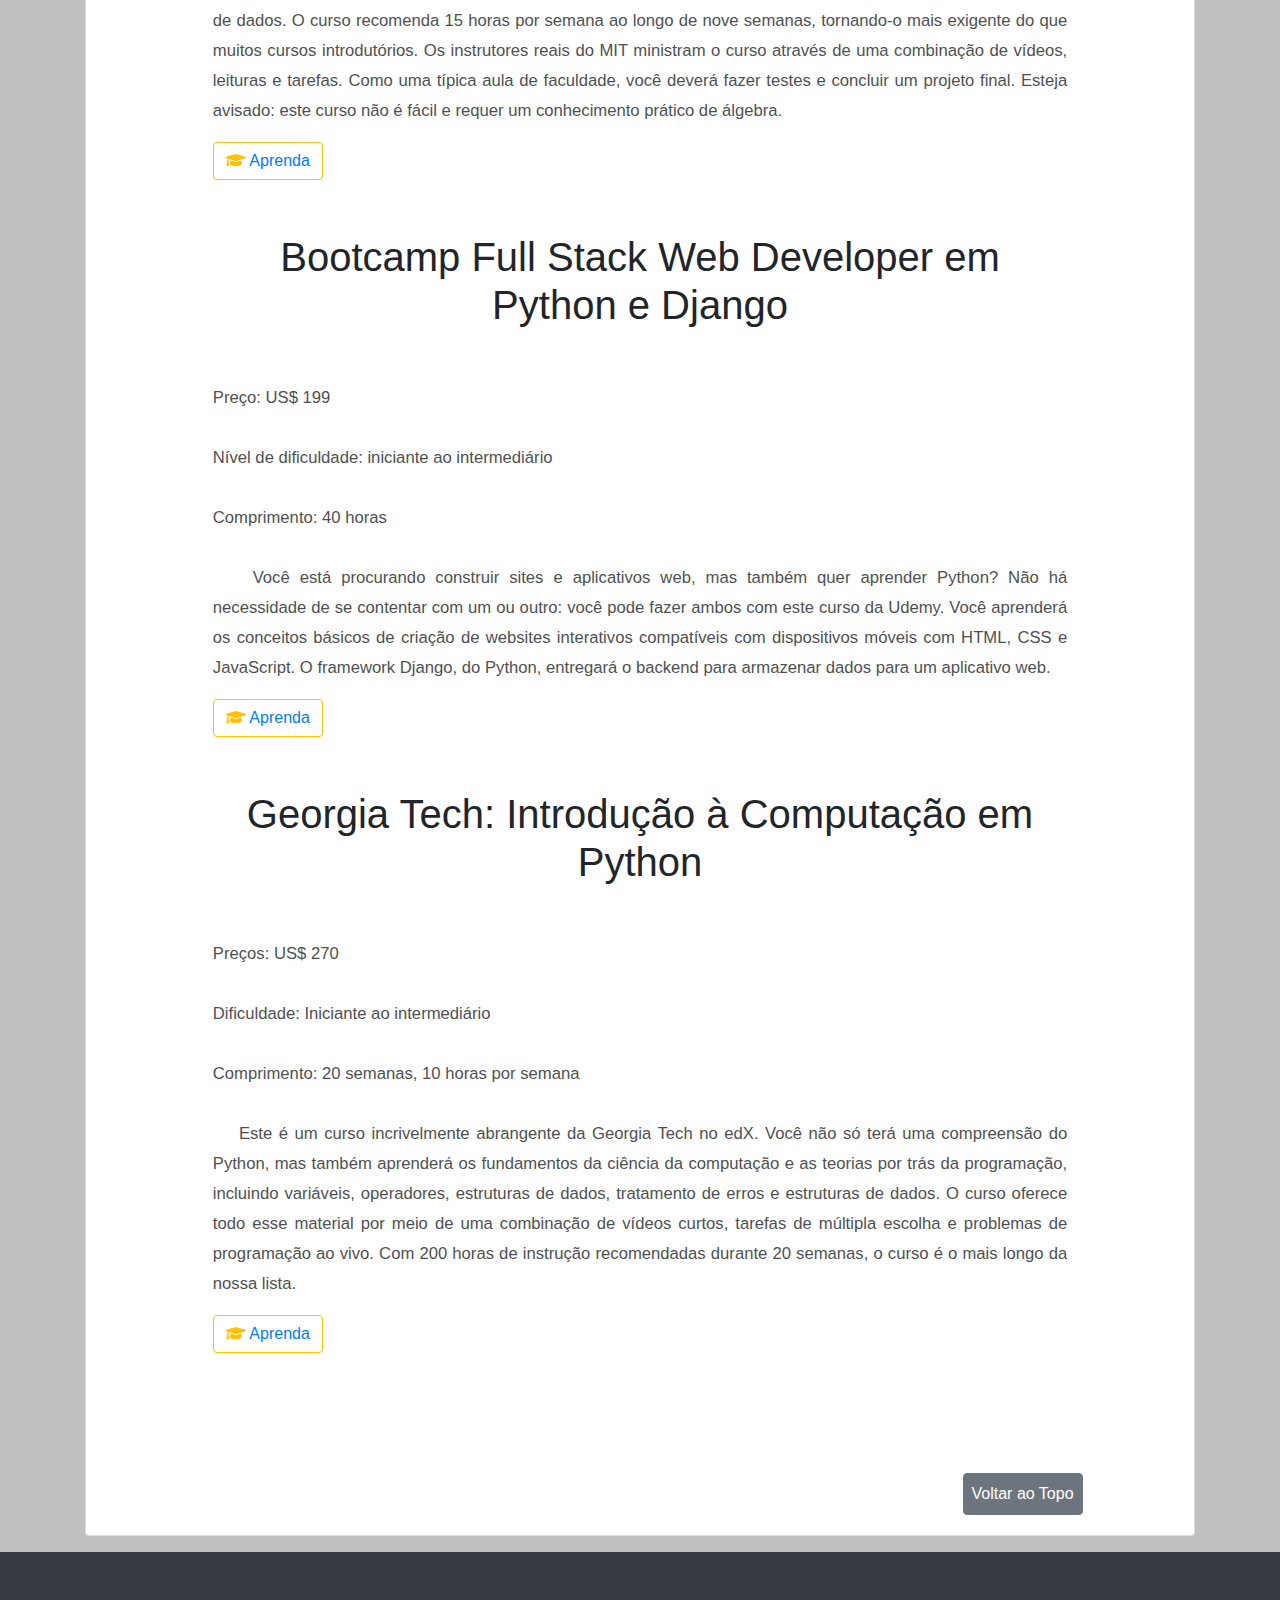
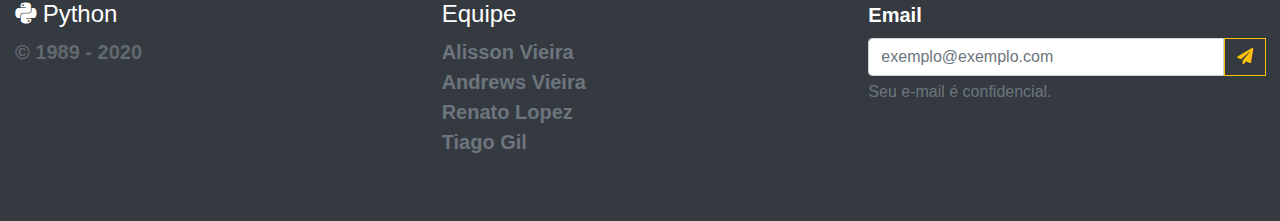
==== commit 4e17329c: "Alteração Pasta Imagem" ====
--- a/Aprendizado.html
+++ b/Aprendizado.html
@@ -62,7 +62,7 @@
         <div class="row no-gutters">
         
           <div class="card-body">
-            <img class="img-1" src="img/Aprendizado/img-1.png">
+            <img class="img-1" src="img/aprendizado/img-1.png">
             <h5 class="card-title">Aprendizado</h5>
             <h1 class="card-title-2">Primeiros passos com Python</h1>
            
@@ -91,7 +91,7 @@
           <div>
             <div class="card-body">
               <h1 class="card-title-2">A vantagem do Python</h1>
-              <img class="img-3" src="img/Aprendizado/img-3.png">
+              <img class="img-3" src="img/aprendizado/img-3.png">
               <p class="card-text">
                 &nbsp &nbsp Muitos dos benefícios do Python surgem a partir da grande variedade de bibliotecas que ele
                 acumulou
@@ -132,7 +132,7 @@
           <div>
             <div class="card-body">
               <h1 class="card-title-2">Aprenda Python on-line</h1>
-              <img class="img-4" src="img/Aprendizado/img-4.png">
+              <img class="img-4" src="img/aprendizado/img-4.png">
               <p class="card-text">
                 &nbsp &nbsp Então, como você pode começar? Se você não tiver tempo para frequentar uma escola física de
                 codificação ou se quiser economizar,
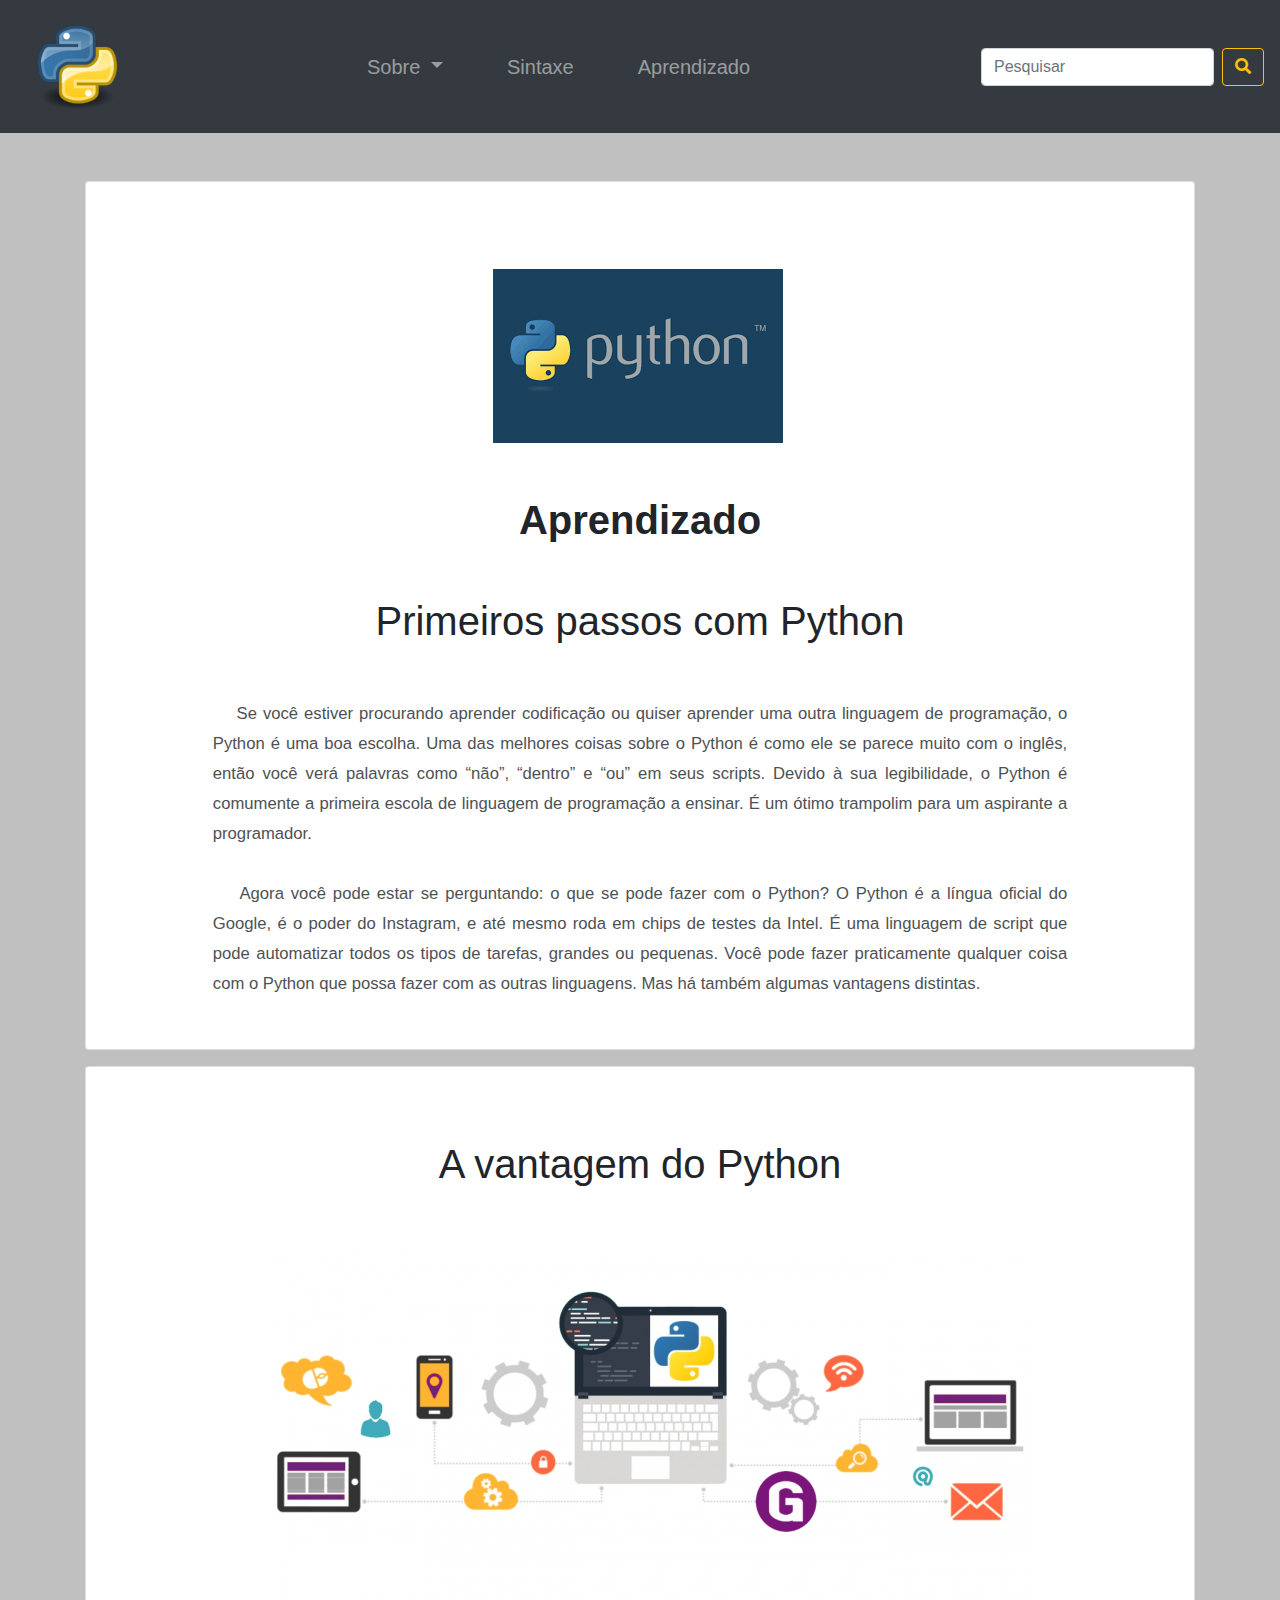
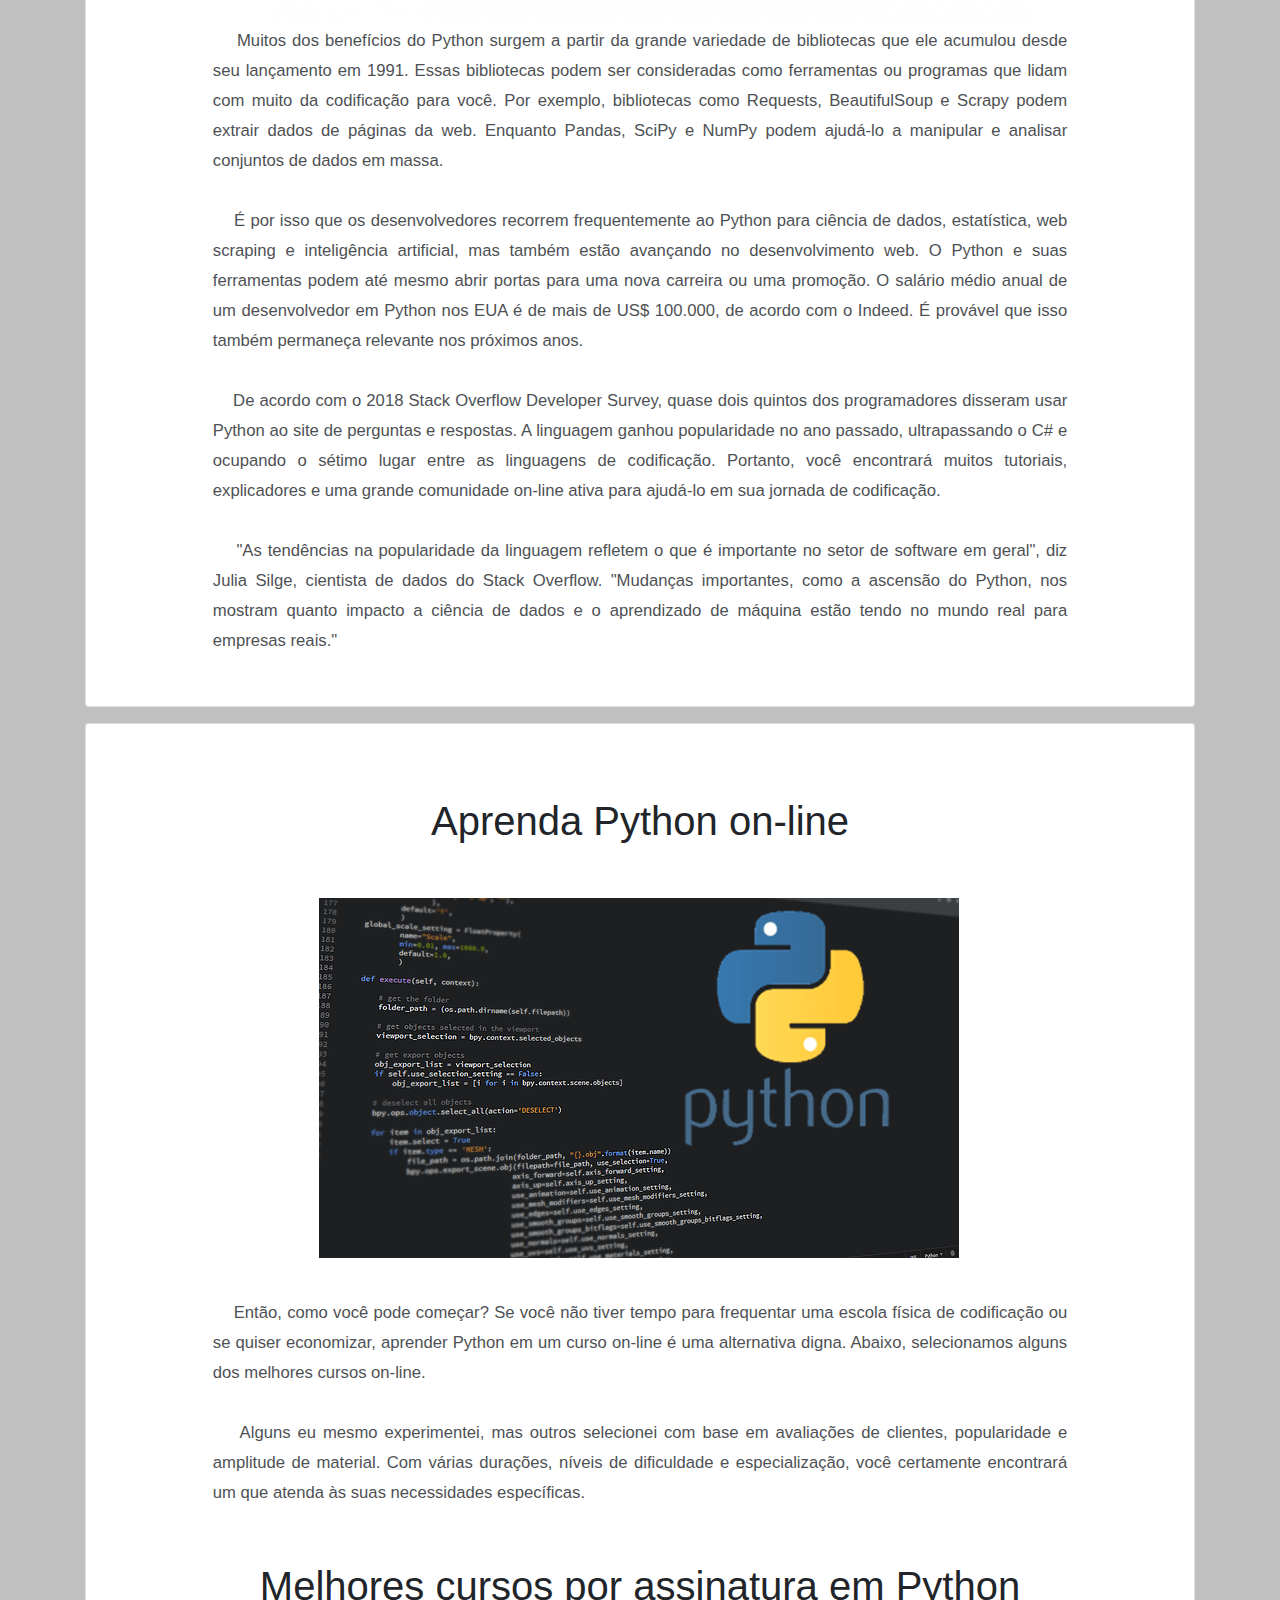
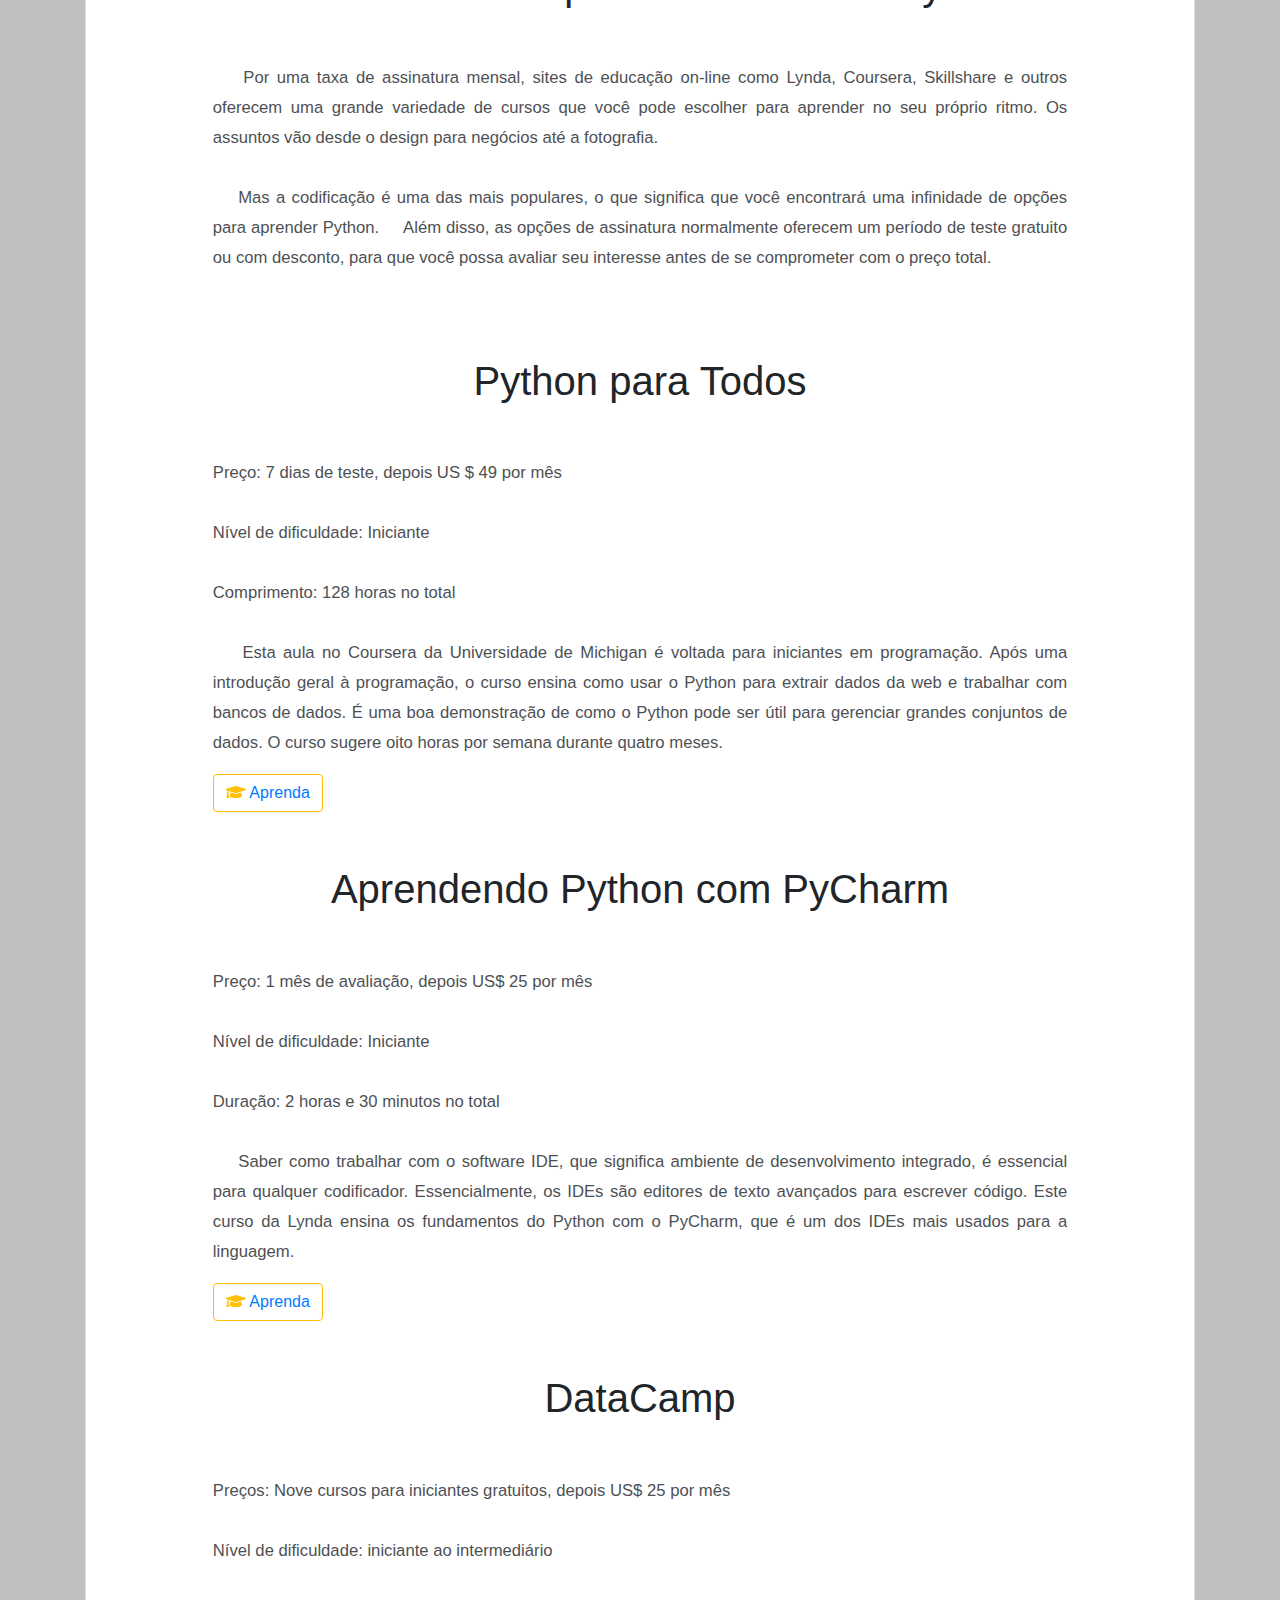
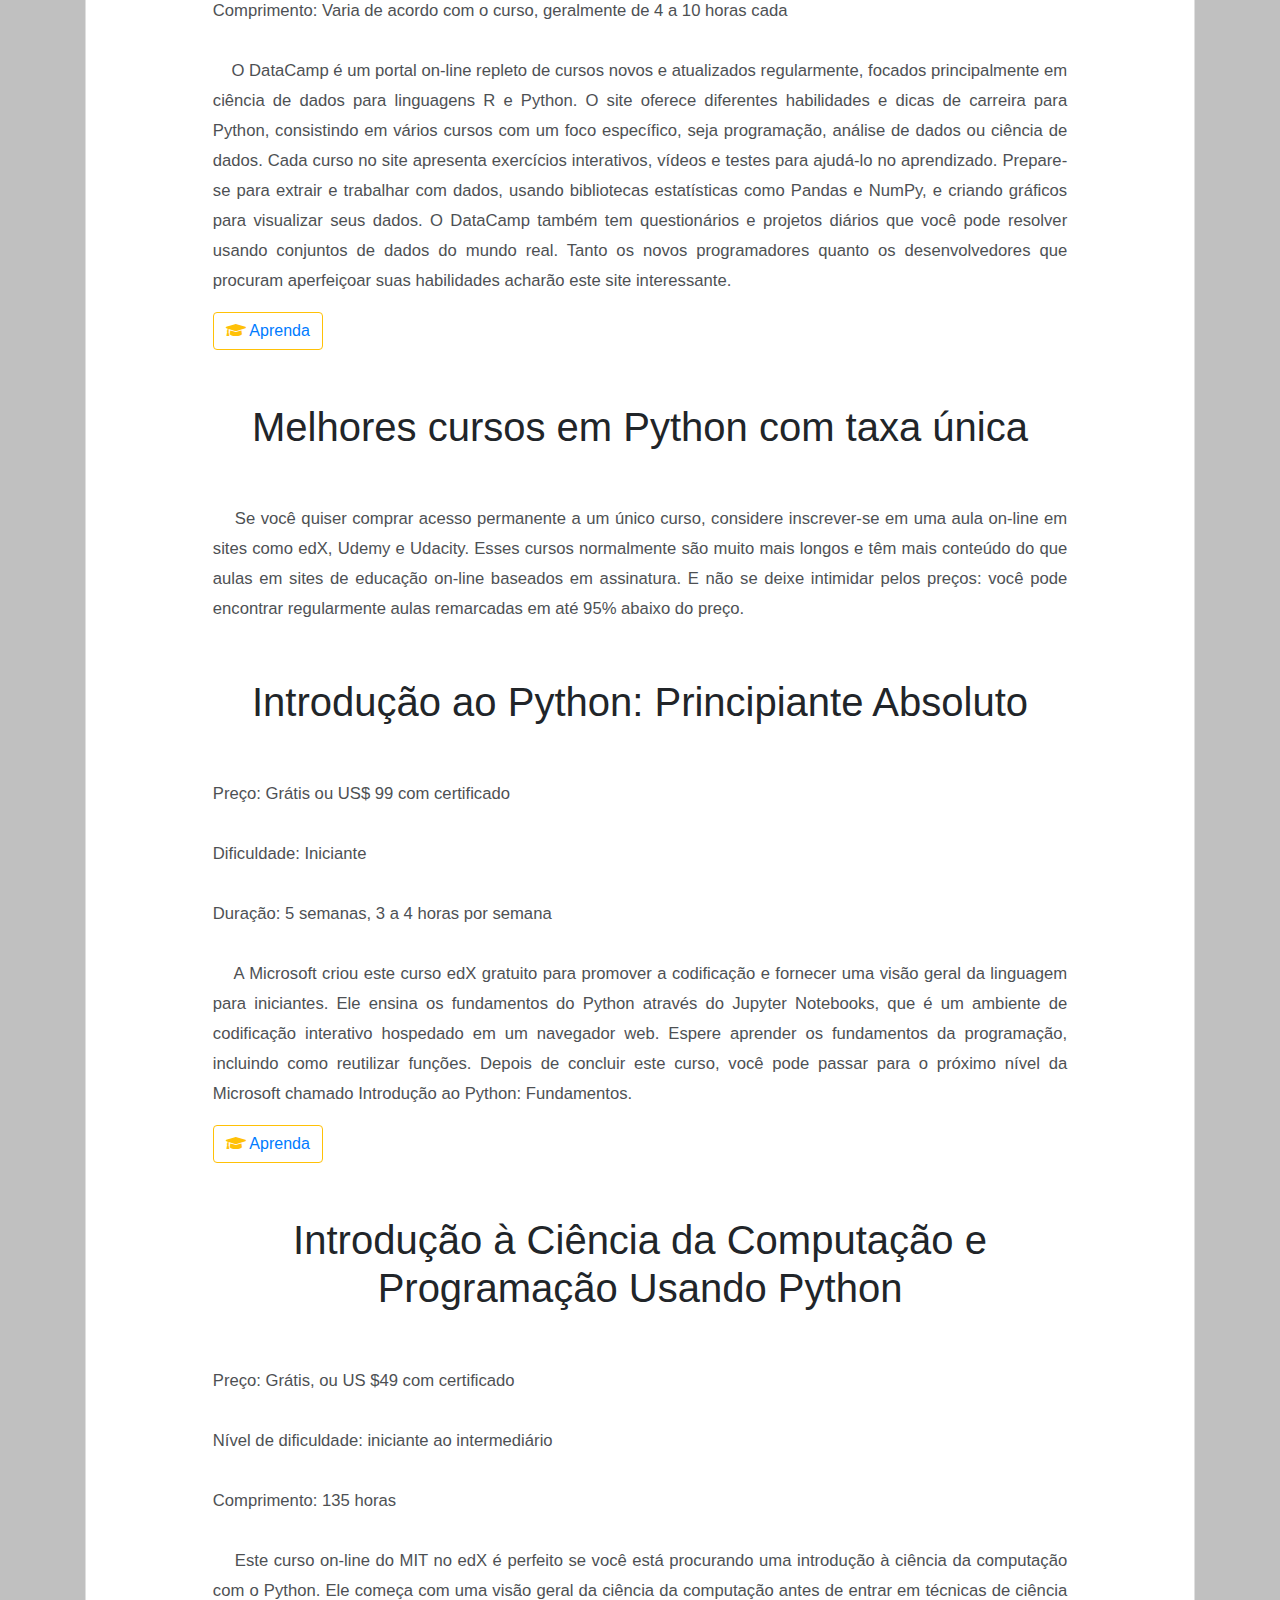
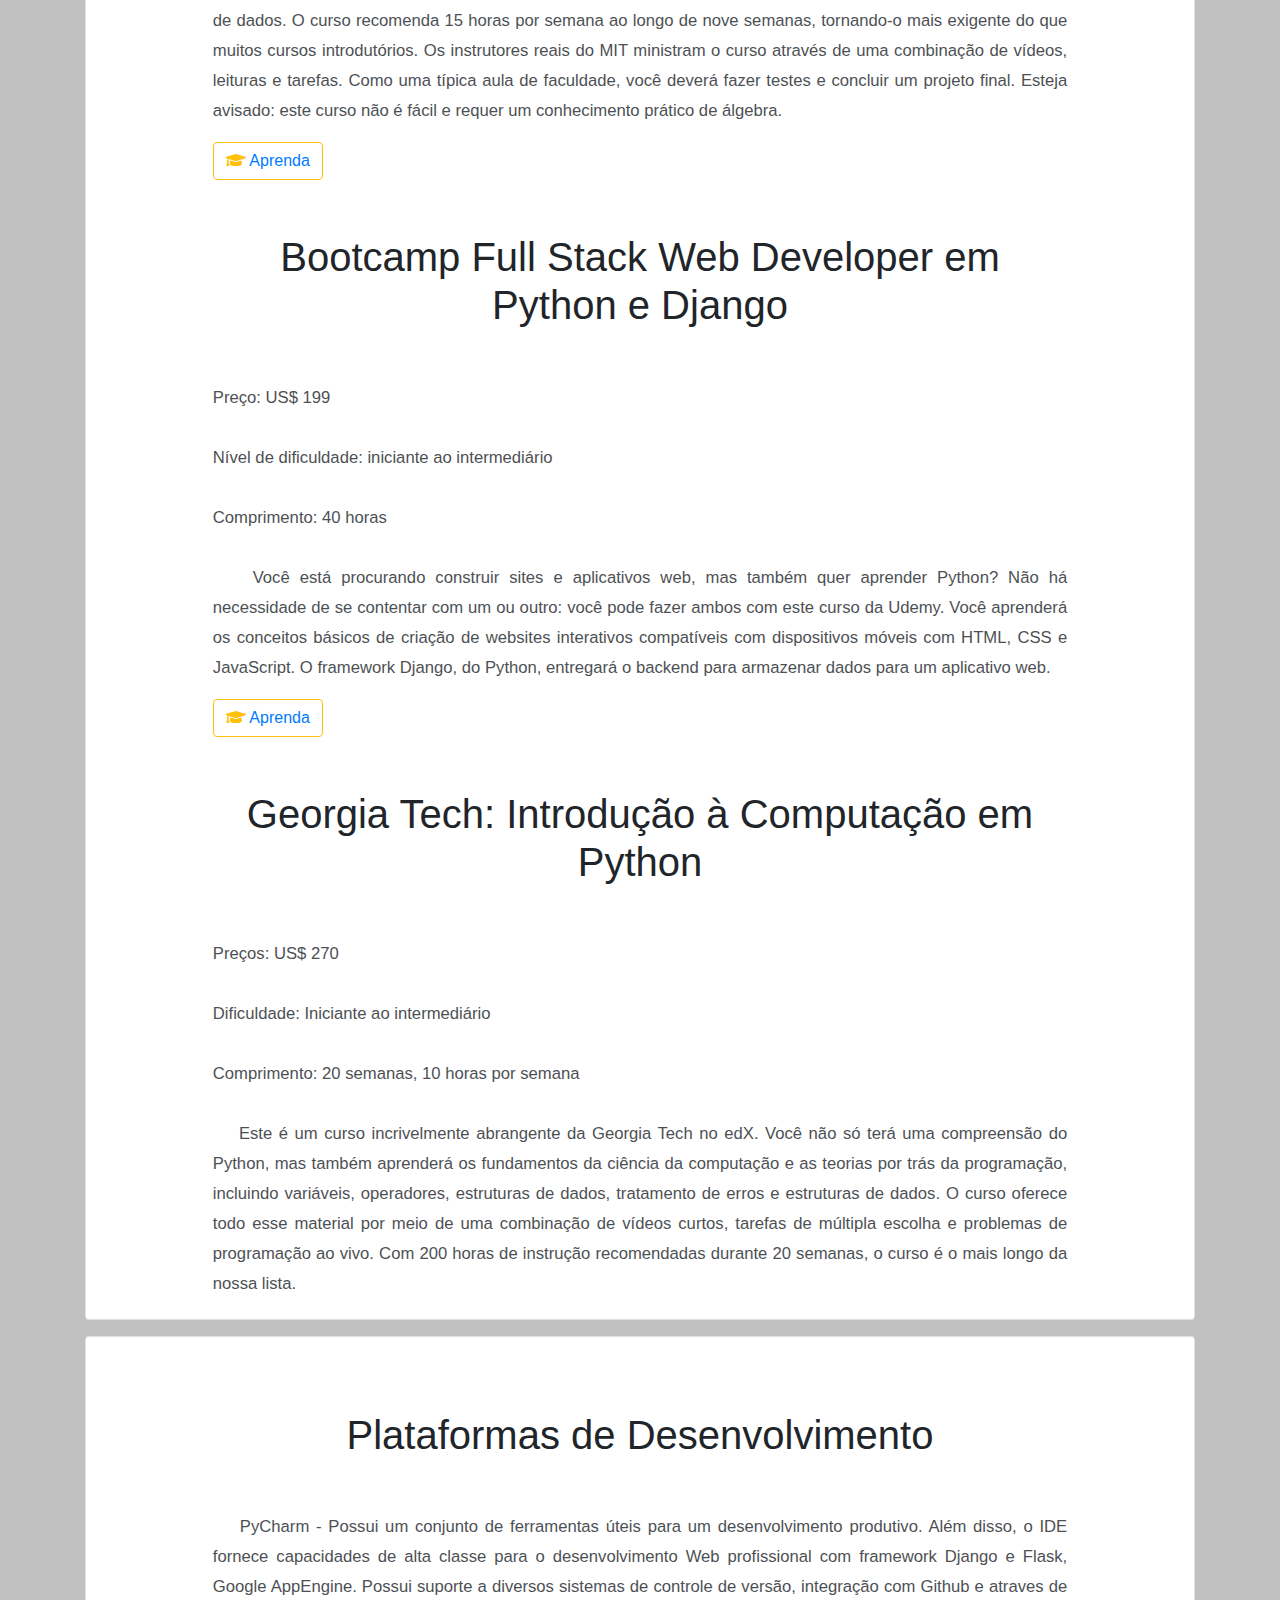
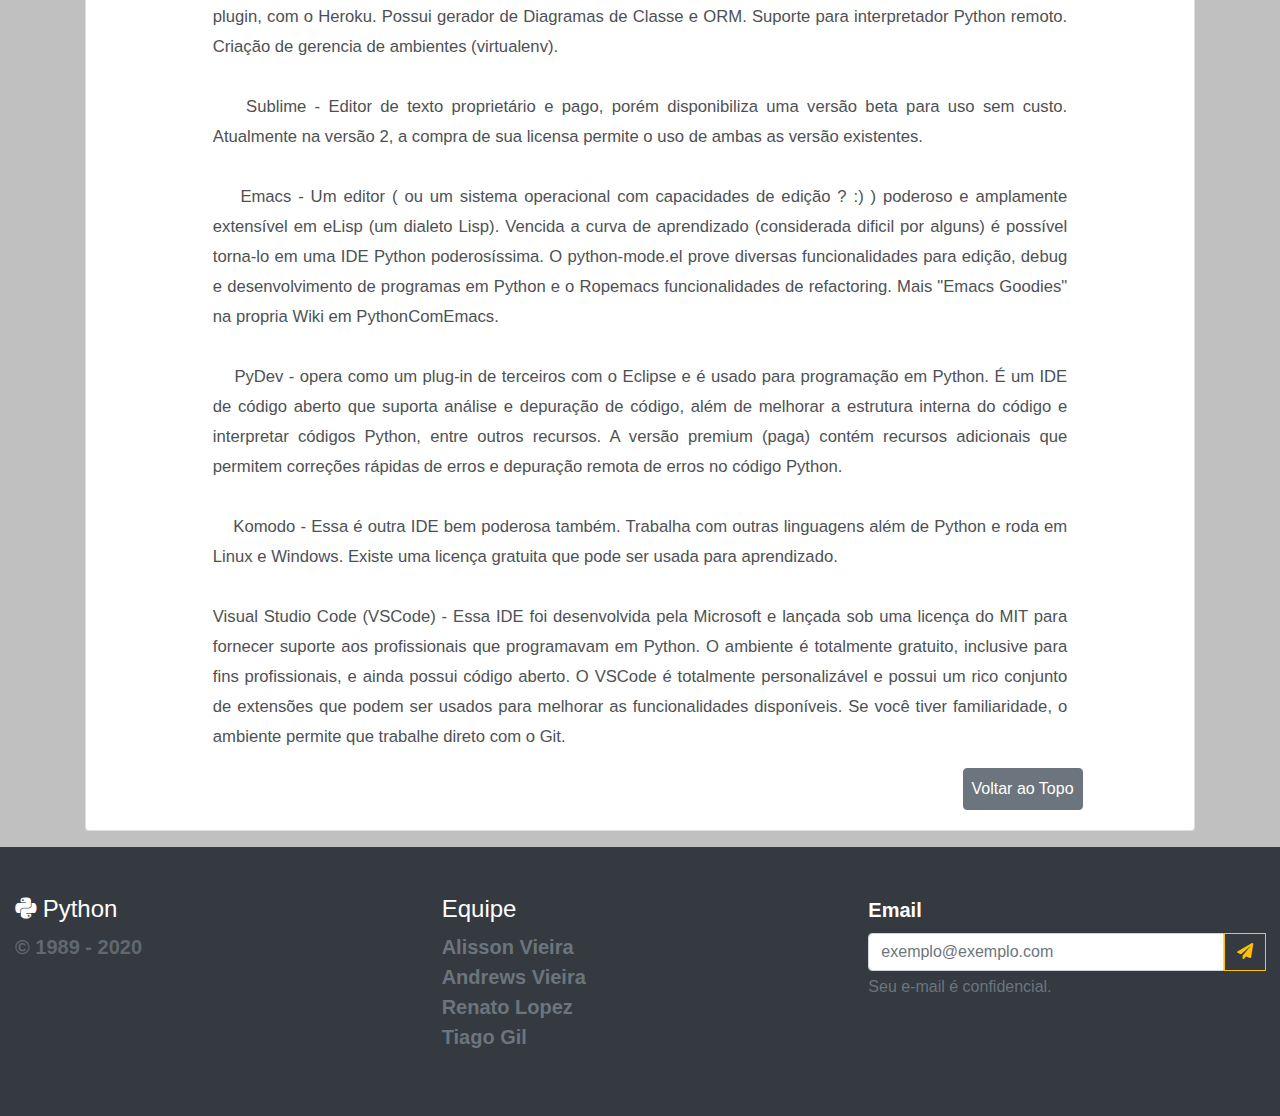
==== commit b68a30c6: "IDE´s adicionada" ====
--- a/Aprendizado.html
+++ b/Aprendizado.html
@@ -5,11 +5,11 @@
   <meta charset="UTF-8">
   <meta name="viewport" content="width=device-width, initial-scale=1.0">
   <title>Python-Aprendizado</title>
-  <!-- Required meta tags -->
+
   <meta charset="utf-8">
   <meta name="viewport" content="width=device-width, initial-scale=1, shrink-to-fit=no">
 
-  <!-- Bootstrap CSS -->
+
   <link rel="stylesheet" href="https://stackpath.bootstrapcdn.com/bootstrap/4.3.1/css/bootstrap.min.css"
     integrity="sha384-ggOyR0iXCbMQv3Xipma34MD+dH/1fQ784/j6cY/iJTQUOhcWr7x9JvoRxT2MZw1T" crossorigin="anonymous">
   <link rel="stylesheet" href="https://cdnjs.cloudflare.com/ajax/libs/font-awesome/5.13.0/css/all.min.css">
@@ -20,52 +20,51 @@
 <body>
   <header>
     <nav class="navbar navbar-expand-sm navbar-dark bg-dark">
-        <a class="navbar-brand" href="index.html"> <img src="img/logo3.png" alt="logo" id="imgLogo"> </a>
-        <button class="navbar-toggler d-lg-none" type="button" data-toggle="collapse"
-            data-target="#collapsibleNavId" aria-controls="collapsibleNavId" aria-expanded="false"
-            aria-label="Toggle navigation">Menu</button>
-        <div class="collapse navbar-collapse" id="collapsibleNavId">
-            <ul class="navbar-nav mr-auto ml-auto mt-2 mt-lg-0">
-                <li class="nav-item dropdown mr-5">
-                    <a class="nav-link dropdown-toggle" href="sobre.html" id="navbarDropdown" role="button" data-toggle="dropdown" aria-haspopup="true" aria-expanded="false">
-                      Sobre
-                    </a>
-                    <div class="dropdown-menu" aria-labelledby="navbarDropdown">
-                      <a class="dropdown-item" href="sobre.html#historia">História</a>
-                      <div class="dropdown-divider"></div>
-                      <a class="dropdown-item" href="sobre.html#popularidade">Popularidade</a>
-                      <div class="dropdown-divider"></div>
-                      <a class="dropdown-item btn " href="sobre.html#proposito">Propósito</a>
-                    </div>
-                  </li>
-                <li class="nav-item mr-5">
-                    <a class="nav-link" href="sintaxe.html">Sintaxe <span class="sr-only">(current)</span></a>
-                </li>
-                <li class="nav-item mr-5">
-                    <a class="nav-link" href="Aprendizado.html">Aprendizado <span class="sr-only">(current)</span></a>
-                </li>
-
-            </ul>
-            <form class="form-inline my-2 my-lg-0">
-                <input class="form-control mr-sm-2" type="text" placeholder="Pesquisar">
-                <button class="btn btn-outline-warning my-2 my-sm-0" type="submit"><i
-                        class="fas fa-search"></i></button>
-            </form>
-        </div>
+      <a class="navbar-brand" href="index.html"> <img src="img/logo3.png" alt="logo" id="imgLogo"> </a>
+      <button class="navbar-toggler d-lg-none" type="button" data-toggle="collapse" data-target="#collapsibleNavId"
+        aria-controls="collapsibleNavId" aria-expanded="false" aria-label="Toggle navigation">Menu</button>
+      <div class="collapse navbar-collapse" id="collapsibleNavId">
+        <ul class="navbar-nav mr-auto ml-auto mt-2 mt-lg-0">
+          <li class="nav-item dropdown mr-5">
+            <a class="nav-link dropdown-toggle" href="sobre.html" id="navbarDropdown" role="button"
+              data-toggle="dropdown" aria-haspopup="true" aria-expanded="false">
+              Sobre
+            </a>
+            <div class="dropdown-menu" aria-labelledby="navbarDropdown">
+              <a class="dropdown-item" href="sobre.html#historia">História</a>
+              <div class="dropdown-divider"></div>
+              <a class="dropdown-item" href="sobre.html#popularidade">Popularidade</a>
+              <div class="dropdown-divider"></div>
+              <a class="dropdown-item btn " href="sobre.html#proposito">Propósito</a>
+            </div>
+          </li>
+          <li class="nav-item mr-5">
+            <a class="nav-link" href="sintaxe.html">Sintaxe <span class="sr-only">(current)</span></a>
+          </li>
+          <li class="nav-item mr-5">
+            <a class="nav-link" href="Aprendizado.html">Aprendizado <span class="sr-only">(current)</span></a>
+          </li>
+
+        </ul>
+        <form class="form-inline my-2 my-lg-0">
+          <input class="form-control mr-sm-2" type="text" placeholder="Pesquisar">
+          <button class="btn btn-outline-warning my-2 my-sm-0" type="submit"><i class="fas fa-search"></i></button>
+        </form>
+      </div>
     </nav>
-</header>
-<a name="comecoPagina"></a>
+  </header>
+  <a name="comecoPagina"></a>
   <main class="mt-5">
 
     <div class="container">
       <div class="card mb-3" style="max-width: 100%;">
         <div class="row no-gutters">
-        
+
           <div class="card-body">
             <img class="img-1" src="img/aprendizado/img-1.png">
             <h5 class="card-title">Aprendizado</h5>
             <h1 class="card-title-2">Primeiros passos com Python</h1>
-           
+
 
             <p class="card-text">
               &nbsp &nbsp Se você estiver procurando aprender codificação ou quiser aprender uma outra linguagem de
@@ -143,7 +142,7 @@
                 e amplitude de material.
                 Com várias durações, níveis de dificuldade e especialização, você certamente encontrará um que
                 atenda às suas necessidades específicas.
-              </p>            
+              </p>
 
               <h1 class="card-title-2">Melhores cursos por assinatura em Python</h1>
 
@@ -173,8 +172,9 @@
               </p>
 
               <div class="button_learn">
-                <button class="btn btn-outline-warning my-2 my-sm-0" type="submit"><i class="fas fa-graduation-cap"></i><a
-                    href="https://www.coursera.org/specializations/python"> Aprenda</a></button>
+                <button class="btn btn-outline-warning my-2 my-sm-0" type="submit"><i
+                    class="fas fa-graduation-cap"></i><a href="https://www.coursera.org/specializations/python">
+                    Aprenda</a></button>
               </div>
 
               <h1 class="card-title-2">Aprendendo Python com PyCharm</h1>
@@ -190,7 +190,8 @@
               </p>
 
               <div class="button_learn">
-                <button class="btn btn-outline-warning my-2 my-sm-0" type="submit"><i class="fas fa-graduation-cap"></i><a
+                <button class="btn btn-outline-warning my-2 my-sm-0" type="submit"><i
+                    class="fas fa-graduation-cap"></i><a
                     href="https://www.lynda.com/Python-tutorials/Learning-Python-PyCharm"> Aprenda</a></button>
               </div>
 
@@ -214,8 +215,8 @@
               </p>
 
               <div class="button_learn">
-                <button class="btn btn-outline-warning my-2 my-sm-0" type="submit"><i class="fas fa-graduation-cap"></i><a
-                    href="datacamp.com"> Aprenda</a></button>
+                <button class="btn btn-outline-warning my-2 my-sm-0" type="submit"><i
+                    class="fas fa-graduation-cap"></i><a href="datacamp.com"> Aprenda</a></button>
               </div>
 
               <h1 class="card-title-2">Melhores cursos em Python com taxa única</h1>
@@ -244,7 +245,8 @@
               </p>
 
               <div class="button_learn">
-                <button class="btn btn-outline-warning my-2 my-sm-0" type="submit"><i class="fas fa-graduation-cap"></i><a
+                <button class="btn btn-outline-warning my-2 my-sm-0" type="submit"><i
+                    class="fas fa-graduation-cap"></i><a
                     href="https://www.edx.org/course/introduction-to-python-absolute-beginner-2"> Aprenda</a></button>
               </div>
 
@@ -271,10 +273,12 @@
               </p>
 
               <div class="button_learn">
-                <button class="btn btn-outline-warning my-2 my-sm-0" type="submit"><i class="fas fa-graduation-cap"></i><a
-                    href="https://www.edx.org/course/introduction-to-computer-science-and-programming-7"> Aprenda</a></button>
-              </div>
-              
+                <button class="btn btn-outline-warning my-2 my-sm-0" type="submit"><i
+                    class="fas fa-graduation-cap"></i><a
+                    href="https://www.edx.org/course/introduction-to-computer-science-and-programming-7">
+                    Aprenda</a></button>
+              </div>
+
               <h1 class="card-title-2">Bootcamp Full Stack Web Developer em Python e Django </h1>
               <p class="card-text">
                 Preço: US$ 199<br>
@@ -292,8 +296,10 @@
               </p>
 
               <div class="button_learn">
-                <button class="btn btn-outline-warning my-2 my-sm-0" type="submit"><i class="fas fa-graduation-cap"></i><a
-                    href="https://www.udemy.com/course/python-and-django-full-stack-web-developer-bootcamp/"> Aprenda</a></button>
+                <button class="btn btn-outline-warning my-2 my-sm-0" type="submit"><i
+                    class="fas fa-graduation-cap"></i><a
+                    href="https://www.udemy.com/course/python-and-django-full-stack-web-developer-bootcamp/">
+                    Aprenda</a></button>
               </div>
 
               <h1 class="card-title-2">Georgia Tech: Introdução à Computação em Python </h1>
@@ -311,17 +317,62 @@
                 Com 200 horas de instrução recomendadas durante 20 semanas, o curso é o mais longo da nossa
                 lista.
               </p>
-
-              <div class="button_learn">
-                <button class="btn btn-outline-warning my-2 my-sm-0" type="submit"><i class="fas fa-graduation-cap"></i><a
-                    href="edx.org/course/computing-in-python-i-fundamentals-and-procedural"> Aprenda</a></button><br><br><br><br>
-                    <br>
-                    <a href="#comecoPagina" class="btn btn-secondary botaoTopo">Voltar ao Topo</a>
-              </div>
             </div>
           </div>
         </div>
-
+      </div>
+      <div class="card mb-3" style="max-width: 100%;">
+        <div class="row no-gutters">
+          <div>
+            <div class="card-body">
+              <h1 class="card-title-2">Plataformas de Desenvolvimento</h1>
+
+              <p class="card-text">
+                &nbsp &nbsp PyCharm - Possui um conjunto de ferramentas úteis para
+                um desenvolvimento produtivo. Além disso, o IDE fornece capacidades de alta classe para o
+                desenvolvimento Web profissional com framework Django e Flask, Google AppEngine. Possui suporte a
+                diversos sistemas de controle de versão, integração com Github e atraves de plugin, com o Heroku. Possui
+                gerador de Diagramas de Classe e ORM. Suporte para interpretador Python remoto. Criação de gerencia de
+                ambientes (virtualenv).
+                <br><br>
+                &nbsp &nbsp Sublime - Editor de texto proprietário e pago, porém
+                disponibiliza uma versão beta para uso sem custo. Atualmente na versão 2, a compra de sua licensa
+                permite o uso de ambas as versão existentes.
+                <br><br>
+                &nbsp &nbsp Emacs - Um editor ( ou um sistema operacional
+                com capacidades de edição ? :) ) poderoso e amplamente extensível em eLisp (um dialeto Lisp). Vencida a
+                curva de aprendizado (considerada dificil por alguns) é possível torna-lo em uma IDE Python
+                poderosíssima. O python-mode.el prove diversas funcionalidades para edição, debug e desenvolvimento de
+                programas em Python e o Ropemacs funcionalidades de refactoring. Mais "Emacs Goodies" na propria Wiki em
+                PythonComEmacs.
+                <br><br>
+                &nbsp &nbsp PyDev - opera como um plug-in de terceiros com o Eclipse e é usado para programação em
+                Python. É um IDE
+                de código aberto que suporta análise e depuração de código, além de melhorar a estrutura interna do
+                código e interpretar códigos Python, entre outros recursos.
+                A versão premium (paga) contém recursos adicionais que permitem correções rápidas de erros e depuração
+                remota de erros no código Python.
+                <br><br>
+                &nbsp &nbsp Komodo - Essa é outra IDE bem poderosa também. Trabalha com outras
+                linguagens além de Python e roda em Linux e Windows. Existe uma licença gratuita que pode ser usada para
+                aprendizado.
+                <br><br>
+                Visual Studio Code (VSCode) -
+                Essa IDE foi desenvolvida pela Microsoft e lançada sob uma licença do MIT para fornecer suporte aos
+                profissionais que programavam em Python. O ambiente é totalmente gratuito, inclusive para fins
+                profissionais, e ainda possui código aberto.
+                O VSCode é totalmente personalizável e possui um rico conjunto de extensões que podem ser usados para
+                melhorar as funcionalidades disponíveis. Se você tiver familiaridade, o ambiente permite que trabalhe
+                direto com o Git.
+
+              </p>
+              <div class="button_learn">
+                <a href="#comecoPagina" class="btn btn-secondary botaoTopo">Voltar ao Topo</a>
+              </div>
+            </div>
+          </div>
+        </div>
+      </div>
   </main>
   <footer class="colorFooter container-fluid py-5 bg-dark">
     <div class="row">
